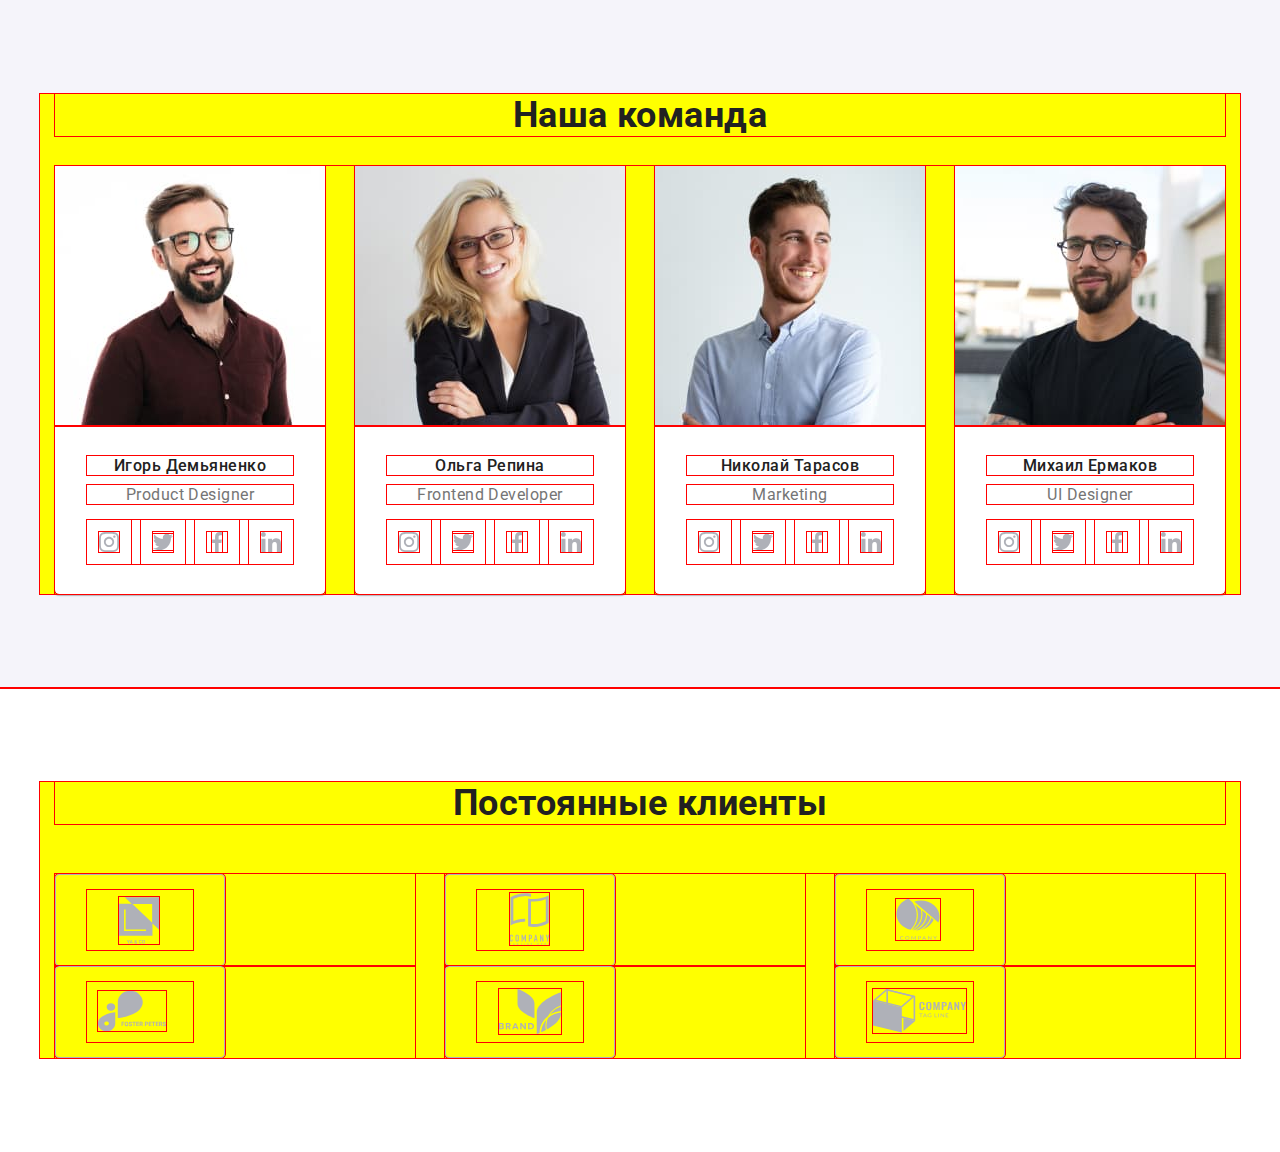
==== index.html @ 9402f03d "Начинает 8 д/з" ====
<!DOCTYPE html>
<html lang="ru">
  <head>
    <meta charset="UTF-8" />
    <meta http-equiv="X-UA-Compatible" content="IE=edge" />
    <meta name="viewport" content="width=device-width, initial-scale=1.0" />
    <title>WebStudio</title>
    <link rel="preconnect" href="https://fonts.gstatic.com" />
    <link
      href="https://fonts.googleapis.com/css2?family=Raleway:wght@700&family=Roboto:wght@400;500;700;900&display=swap"
      rel="stylesheet"
    />
    <link
      rel="stylesheet"
      href="https://cdnjs.cloudflare.com/ajax/libs/modern-normalize/1.0.0/modern-normalize.min.css"
    />
    <link rel="stylesheet" href="./css/main.min.css" />
  </head>
  <body>
    <!-- <header class="header">
      <div class="container header__nav">
        <nav class="header__nav">
          <a href="./index.html" class="logo header__logo"
            >Web<span class="logo__accent">Studio</span>
          </a>
          <ul class="header__site-nav list">
            <li class="item">
              <a
                href="./index.html"
                class="link header__current header__nav-top"
                >Студия</a
              >
            </li>
            <li class="item">
              <a href="./portfolio.html" class="link header__nav-top"
                >Портфолио</a
              >
            </li>
            <li class="item">
              <a href="" class="link header__nav-top">Контакты</a>
            </li>
          </ul>
        </nav>
        <ul class="header__contacts list">
          <li class="item header__contacts-link">
            <a href="mailto:info@devstudio.com" class="link header__nav-top">
              <svg class="header--mail">
                <use
                  href="./images/icons/symbol-defs.svg#icon-envelopehover"
                ></use>
              </svg>
              info@devstudio.com
            </a>
          </li>
          <li class="item header__contacts-link">
            <a href="tel:+380961111111" class="link header__nav-top">
              <svg class="header--phone">
                <use
                  href="./images/icons/symbol-defs.svg#icon-smartphone"
                ></use>
              </svg>
              +38 096 111 11 11</a
            >
          </li>
        </ul>
      </div>
    </header> -->

    <main>
      <!-- Главная секция - Блок "Герой"  -->
      <!-- <section class="hero overlay">
        <div class="container">
          <h1 class="hero__title">
            Эффективные решения <br />
            для вашего бизнеса
          </h1>
          <button data-modal-open type="button" class="button primary pointer">
            Заказать услугу
          </button>
        </div>
      </section> -->

      <!-- Особенности - заголовок h2 спрятать-->
      <!-- <section class="section">
        <div class="container">
          <h2 class="section__title visually-hidden">Особенности</h2>
          <ul class="features list">
            <li class="features__item">
              <div class="features__content">
                <div class="features__svg">
                  <svg class="features__icon">
                    <use
                      href="./images/icons/symbol-defs.svg#icon-antenna1"
                    ></use>
                  </svg>
                </div>
                <div class="features__text">
                  <h3 class="features__title--color">Внимание к деталям</h3>
                  <p class="features__specialty">
                    Идейные соображения, а также начало повседневной работы по
                    формированию позиции.
                  </p>
                </div>
              </div>
            </li>
            <li class="features__item">
              <div class="features__content">
                <div class="features__svg">
                  <svg class="features__icon">
                    <use
                      href="./images/icons/symbol-defs.svg#icon-clock1"
                    ></use>
                  </svg>
                </div>
                <div class="features__text">
                  <h3 class="features__title--color">Пунктуальность</h3>
                  <p class="features__specialty">
                    Задача организации, в особенности же рамки и место обучения
                    кадров влечет за собой.
                  </p>
                </div>
              </div>
            </li>
            <li class="features__item">
              <div class="features__content">
                <div class="features__svg">
                  <svg class="features__icon">
                    <use
                      href="./images/icons/symbol-defs.svg#icon-diagram1"
                    ></use>
                  </svg>
                </div>
                <div class="features__text">
                  <h3 class="features__title--color">Планирование</h3>
                  <p class="features__specialty">
                    Равным образом консультация с широким активом в значительной
                    степени обуславливает.
                  </p>
                </div>
              </div>
            </li>
            <li class="features__item">
              <div class="features__content">
                <div class="features__svg">
                  <svg class="features__icon">
                    <use
                      href="./images/icons/symbol-defs.svg#icon-astronaut"
                    ></use>
                  </svg>
                </div>
                <div class="features__text">
                  <h3 class="features__title--color">Современные технологии</h3>
                  <p class="features__specialty">
                    Значимость этих проблем настолько очевидна, что реализация
                    плановых заданий.
                  </p>
                </div>
              </div>
            </li>
          </ul>
        </div>
      </section> -->

      <!-- Чем мы занимаемся   -->

      <!-- <section class="section works works--top">
        <div class="container">
          <h2 class="section__title works__title">Чем мы занимаемся</h2>
          <ul class="list flex-item">
            <li class="flex-item works__picture">
              <div class="works__thumb">
                <img
                  src="./images/box1.jpg"
                  alt="Вид сайта на ПК"
                  width="370"
                />
                <div class="works__caption">
                  <p class="works__text">Десктопные приложения</p>
                </div>
              </div>
            </li>
            <li class="flex-item works__picture">
              <div class="works__thumb">
                <img
                  src="./images/box2.jpg"
                  alt="Разработка мобильного приложения"
                  width="370"
                />
                <div class="works__caption">
                  <p class="works__text">Мобильные приложения</p>
                </div>
              </div>
            </li>
            <li class="flex-item works__picture">
              <div class="works__thumb">
                <img
                  src="./images/box3.jpg"
                  alt="Вид сайта на планшете"
                  width="370"
                />
                <div class="works__caption">
                  <p class="works__text">Дизайнерские решения</p>
                </div>
              </div>
            </li>
          </ul>
        </div>
      </section> -->

      <!-- Наша команда -->
      <section class="team section">
        <div class="container">
          <h2 class="section__title">Наша команда</h2>
          <ul class="team__master list flex-item">
            <li class="team__border">
              <div>
                <img
                  class="flex-item picture"
                  src="./images/img1.jpg"
                  alt="Игорь Демьяненко"
                  width="270"
                />
                <div class="team__text--padding">
                  <h3 class="list">Игорь Демьяненко</h3>
                  <p class="team__master-post">Product Designer</p>
                  <ul class="socials-icons">
                    <li class="list socials-icons-item">
                      <a href="" class="socials-icons-link"
                        ><svg class="socials-icons-svg">
                          <use
                            href="./images/icons/symbol-defs.svg#icon-instagram"
                          ></use>
                        </svg>
                      </a>
                    </li>
                    <li class="list socials-icons-item">
                      <a href="" class="socials-icons-link"
                        ><svg class="socials-icons-svg">
                          <use
                            href="./images/icons/symbol-defs.svg#icon-twitter"
                          ></use>
                        </svg>
                      </a>
                    </li>
                    <li class="list socials-icons-item">
                      <a href="" class="socials-icons-link"
                        ><svg class="socials-icons-svg">
                          <use
                            href="./images/icons/symbol-defs.svg#icon-facebook"
                          ></use>
                        </svg>
                      </a>
                    </li>
                    <li class="list socials-icons-item">
                      <a href="" class="socials-icons-link"
                        ><svg class="socials-icons-svg">
                          <use
                            href="./images/icons/symbol-defs.svg#icon-linkedin"
                          ></use>
                        </svg>
                      </a>
                    </li>
                  </ul>
                </div>
              </div>
            </li>
            <li class="team__border">
              <div>
                <img
                  class="flex-item picture"
                  src="./images/img2.jpg"
                  alt="Ольга Репина"
                  width="270"
                />
                <div class="team__text--padding">
                  <h3 class="list">Ольга Репина</h3>
                  <p class="team__master-post">Frontend Developer</p>
                  <ul class="socials-icons">
                    <li class="list socials-icons-item">
                      <a href="" class="socials-icons-link"
                        ><svg class="socials-icons-svg">
                          <use
                            href="./images/icons/symbol-defs.svg#icon-instagram"
                          ></use>
                        </svg>
                      </a>
                    </li>
                    <li class="list socials-icons-item">
                      <a href="" class="socials-icons-link"
                        ><svg class="socials-icons-svg">
                          <use
                            href="./images/icons/symbol-defs.svg#icon-twitter"
                          ></use>
                        </svg>
                      </a>
                    </li>
                    <li class="list socials-icons-item">
                      <a href="" class="socials-icons-link"
                        ><svg class="socials-icons-svg">
                          <use
                            href="./images/icons/symbol-defs.svg#icon-facebook"
                          ></use>
                        </svg>
                      </a>
                    </li>
                    <li class="list socials-icons-item">
                      <a href="" class="socials-icons-link"
                        ><svg class="socials-icons-svg">
                          <use
                            href="./images/icons/symbol-defs.svg#icon-linkedin"
                          ></use>
                        </svg>
                      </a>
                    </li>
                  </ul>
                </div>
              </div>
            </li>
            <li class="team__border">
              <div>
                <img
                  class="flex-item picture"
                  src="./images/img3.jpg"
                  alt="Николай Тарасов"
                  width="270"
                />
                <div class="team__text--padding">
                  <h3 class="list">Николай Тарасов</h3>
                  <p class="team__master-post">Marketing</p>
                  <ul class="socials-icons">
                    <li class="list socials-icons-item">
                      <a href="" class="socials-icons-link"
                        ><svg class="socials-icons-svg">
                          <use
                            href="./images/icons/symbol-defs.svg#icon-instagram"
                          ></use>
                        </svg>
                      </a>
                    </li>
                    <li class="list socials-icons-item">
                      <a href="" class="socials-icons-link"
                        ><svg class="socials-icons-svg">
                          <use
                            href="./images/icons/symbol-defs.svg#icon-twitter"
                          ></use>
                        </svg>
                      </a>
                    </li>
                    <li class="list socials-icons-item">
                      <a href="" class="socials-icons-link"
                        ><svg class="socials-icons-svg">
                          <use
                            href="./images/icons/symbol-defs.svg#icon-facebook"
                          ></use>
                        </svg>
                      </a>
                    </li>
                    <li class="list socials-icons-item">
                      <a href="" class="socials-icons-link"
                        ><svg class="socials-icons-svg">
                          <use
                            href="./images/icons/symbol-defs.svg#icon-linkedin"
                          ></use>
                        </svg>
                      </a>
                    </li>
                  </ul>
                </div>
              </div>
            </li>
            <li class="team__border">
              <div>
                <img
                  class="flex-item picture"
                  src="./images/img4.jpg"
                  alt="Михаил Ермаков"
                  width="270"
                />
                <div class="team__text--padding">
                  <h3 class="list">Михаил Ермаков</h3>
                  <p class="team__master-post">UI Designer</p>
                  <ul class="socials-icons">
                    <li class="list socials-icons-item">
                      <a href="" class="socials-icons-link"
                        ><svg class="socials-icons-svg">
                          <use
                            href="./images/icons/symbol-defs.svg#icon-instagram"
                          ></use>
                        </svg>
                      </a>
                    </li>
                    <li class="list socials-icons-item">
                      <a href="" class="socials-icons-link"
                        ><svg class="socials-icons-svg">
                          <use
                            href="./images/icons/symbol-defs.svg#icon-twitter"
                          ></use>
                        </svg>
                      </a>
                    </li>
                    <li class="list socials-icons-item">
                      <a href="" class="socials-icons-link"
                        ><svg class="socials-icons-svg">
                          <use
                            href="./images/icons/symbol-defs.svg#icon-facebook"
                          ></use>
                        </svg>
                      </a>
                    </li>
                    <li class="list socials-icons-item">
                      <a href="" class="socials-icons-link"
                        ><svg class="socials-icons-svg">
                          <use
                            href="./images/icons/symbol-defs.svg#icon-linkedin"
                          ></use>
                        </svg>
                      </a>
                    </li>
                  </ul>
                </div>
              </div>
            </li>
          </ul>
        </div>
      </section>
    </main>

    <!-- Постоянные клиенты-->

    <section class="section">
      <div class="container">
        <h2 class="section__title clients">Постоянные клиенты</h2>
        <ul class="clients__list">
          <li class="list clients__company">
            <a
              href=""
              class="clients__img"
              target="_blank"
              rel="noopener noreferrer"
            >
              <svg class="clients__svg" width="41" height="47">
                <use href="./images/icons/symbol-defs.svg#icon-logo1"></use>
              </svg>
            </a>
          </li>
          <li class="list clients__company">
            <a
              href=""
              class="clients__img"
              target="_blank"
              rel="noopener noreferrer"
            >
              <svg class="clients__svg" width="40" height="52">
                <use href="./images/icons/symbol-defs.svg#icon-logo2"></use>
              </svg>
            </a>
          </li>
          <li class="list clients__company">
            <a
              href=""
              class="clients__img"
              target="_blank"
              rel="noopener noreferrer"
            >
              <svg class="clients__svg" width="43" height="41">
                <use href="./images/icons/symbol-defs.svg#icon-logo3"></use>
              </svg>
            </a>
          </li>
          <li class="list clients__company">
            <a
              href=""
              class="clients__img"
              target="_blank"
              rel="noopener noreferrer"
            >
              <svg class="clients__svg" width="84" height="40">
                <use href="./images/icons/symbol-defs.svg#icon-logo4"></use>
              </svg>
            </a>
          </li>
          <li class="list clients__company">
            <a
              href=""
              class="clients__img"
              target="_blank"
              rel="noopener noreferrer"
            >
              <svg class="clients__svg" width="62" height="45">
                <use href="./images/icons/symbol-defs.svg#icon-logo5"></use>
              </svg>
            </a>
          </li>
          <li class="list clients__company">
            <a
              href=""
              class="clients__img"
              target="_blank"
              rel="noopener noreferrer"
            >
              <svg class="clients__svg" width="93" height="43">
                <use href="./images/icons/symbol-defs.svg#icon-logo6"></use>
              </svg>
            </a>
          </li>
        </ul>
      </div>
    </section>

    <!-- Подвал -->

    <!-- <footer class="footer footer--padding">
      <div class="container footer__content">
        <div>
          <a href="./index.html" class="logo"
            >Web<span class="footer__address--color">Studio</span>
          </a>
          <address>
            <ul class="list footer__list--top">
              <li class="footer__address--margin">
                <p class="footer__location--decor">
                  г. Киев, пр-т Леси Украинки, 26
                </p>
              </li>
              <li class="footer__address--margin">
                <a
                  href="mailto:info@devstudio.com"
                  class="footer__contacts--color"
                  >info@devstudio.com
                </a>
              </li>
              <li class="footer__address--margin">
                <a href="tel:+380961111111" class="footer__contacts--color"
                  >+38 096 111 11 11
                </a>
              </li>
            </ul>
          </address>
        </div>
        <div class="footer__socials">
          <p class="footer__title">Присоединяйтесь</p>
          <ul class="socials-icons footer__socials-icons">
            <li class="list socials-icons-item">
              <a href="" class="socials-icons-link footer--radius">
                <svg
                  class="socials-icons-svg footer__socials-icons--color"
                  width="20"
                  height="20"
                >
                  <use
                    href="./images/icons/symbol-defs.svg#icon-instagram"
                  ></use>
                </svg>
              </a>
            </li>
            <li class="list socials-icons-item">
              <a href="" class="socials-icons-link footer--radius"
                ><svg class="socials-icons-svg footer__socials-icons--color">
                  <use href="./images/icons/symbol-defs.svg#icon-twitter"></use>
                </svg>
              </a>
            </li>
            <li class="list socials-icons-item">
              <a href="" class="socials-icons-link footer--radius"
                ><svg class="socials-icons-svg footer__socials-icons--color">
                  <use
                    href="./images/icons/symbol-defs.svg#icon-facebook"
                  ></use>
                </svg>
              </a>
            </li>
            <li class="list socials-icons-item">
              <a href="" class="socials-icons-link footer--radius"
                ><svg class="socials-icons-svg footer__socials-icons--color">
                  <use
                    href="./images/icons/symbol-defs.svg#icon-linkedin"
                  ></use>
                </svg>
              </a>
            </li>
          </ul>
        </div>
        <div>
          <p class="footer__title">Подпишитесь на рассылку</p>
          <form>
            <div class="footer__label">
              <label for="mail"></label>

              <input
                class="footer__mail"
                type="email"
                name="mail"
                id="mail"
                placeholder="E-mail"
              />

              <button type="submit" class="button footer__btn">
                Подписаться
              </button>
              <svg class="footer__icon" width="24px" height="24px">
                <use href="./images/icons/symbol-defs.svg#icon-aiconsend"></use>
              </svg>
            </div>
          </form>
        </div>
      </div>
    </footer> -->

    <!-- <div class="backdrop is-hidden" data-modal>
      <div class="modal">
        <button class="modal--close" data-modal-close type="button">
          <svg class="modal__icon" width="18px" height="18px">
            <use
              href="./images/icons/symbol-defs.svg#icon-acloseblack18dp"
            ></use>
          </svg>
        </button>
        <div class="modal-cover">
          <p class="modal--top">Оставьте свои данные, мы вам перезвоним</p>

          <form class="form" autocomplete="on">
            <div class="form__field">
              <label for="name" class="form-label">Имя</label>
              <input
                class="form__input"
                type="text"
                name="name"
                id="name"
                placeholder=" "
              />
              <svg class="form__icon" width="18px" height="18px">
                <use
                  href="./images/icons/symbol-defs.svg#icon-apersonblack"
                ></use>
              </svg>
            </div>

            <div class="form__field">
              <label for="tel" class="form-label">Телефон</label>
              <input
                class="form__input"
                type="tel"
                name="tel"
                id="tel"
                placeholder=" "
              />
              <svg class="form__icon" width="18px" height="18px">
                <use
                  href="./images/icons/symbol-defs.svg#icon-aphoneblack"
                ></use>
              </svg>
            </div>

            <div class="form__field">
              <label class="form-label"
                >Почта
                <input
                  class="form__input"
                  type="email"
                  name="mail"
                  placeholder=" "
                />
                <svg class="form__icon" width="18px" height="18px">
                  <use
                    href="./images/icons/symbol-defs.svg#icon-aemailblack"
                  ></use>
                </svg>
              </label>
            </div>

            <div class="form__field">
              <label for="comment" class="form-label">Комментарий</label>
              <textarea
                name="comment"
                id="comment"
                rows="10"
                class="form__comment form__input"
                placeholder="Введите текст"
              >
              </textarea>
            </div>

            <div class="checkbox checkbox--border">
              <label class="checkbox__label">
                <input
                  class="checkbox--position"
                  type="checkbox"
                  name="policy"
                />
                <span class="checkbox__icon"></span>
                Соглашаюсь с рассылкой и принимаю
                <span>
                  <a class="checkbox__policy" href="">Условия договора</a>
                </span>
              </label>
            </div>

            <div class="modal--botom">
              <button type="submit" class="button form__button">
                Отправить
              </button>
            </div>
          </form>
        </div>
      </div>
    </div> -->
    <script src="./js/modal.js"></script>
  </body>
</html>
---- css/main.min.css ----
:root{--primary-text-color: #757575;--section-title-color: #212121;--accent-color: #2196f3;--button-text-color: #ffffff;--dark-accent-color: #000000;--white-accent-color: #ffffff;--link-text-color: #757575;--features-bcg-cl: #f5f4fa;--features-icon-cl: rgba(245, 244, 250, 1);--socials-icons-fill: rgba(175, 177, 184, 1);--footer-radius-bcg: rgba(255, 255, 255, 0.1);--footer-rgba-cl: rgba(255, 255, 255, 0.6);--grey-bcg-cl: #c4c4c4;--button-bcg-cl: #f5f4fa;--team-bcg-cl: #f5f4fa;--dark-bcg-cl: #2f303a;--works-bcg-cl: rgba(47, 48, 58, 0.8);--clients-company-border: rgba(175, 177, 184, 1);--clients-company-cl: #afb1b8;--clients-company-hover: rgba(33, 150, 243, 1);--main-current-cl: rgba(33, 150, 243, 1);--border-main-cl: rgba(236, 236, 236, 1);--overlay-gradient-color: rgba(47, 48, 58, 0.4);--backdrop-color: rgba(0, 0, 0, 0.2);--modal-color: #ffffff;--form-icon-close: rgba(33, 33, 33, 1);--animation: 250ms cubic-bezier(0.4, 0, 0.2, 1)}.header__site-nav .link:hover,.header__site-nav .link:focus,.header__contacts .link:hover,.header__contacts .link:focus,.footer__contacts--color:hover,.footer__contacts--color:focus{color:var(--accent-color)}html{box-sizing:border-box}*,*::before,*::after{box-sizing:inherit;outline:1px solid red}body{color:var(--primary-text-color);font-family:Roboto, sans-serif;letter-spacing:0.03em}img{display:block;width:100%;height:auto}.link{padding-top:32px;padding-bottom:32px;transition:color var(--animation)}.link:not(:last-child){padding-left:50px;padding-right:50px}.list{list-style:none;padding:0;margin:0}.visually-hidden{position:absolute !important;clip:rect(1px 1px 1px 1px);clip:rect(1px, 1px, 1px, 1px);padding:0 !important;border:0 !important;height:1px !important;width:1px !important;overflow:hidden}.title{margin-bottom:10px}.container{width:100%;padding-left:15px;padding-right:15px}@media screen and (min-width: 480px){.container{max-width:480px;margin-left:auto;margin-right:auto;background-color:royalblue}}@media screen and (min-width: 768px){.container{max-width:768px;background-color:teal}}@media screen and (min-width: 1200px){.container{max-width:1200px;background-color:yellow}}.logo{font-family:Raleway, sans-serif;font-weight:700;font-size:26px;line-height:1.19;text-decoration:none}.logo{color:var(--accent-color)}.logo__accent{color:var(--dark-accent-color)}.socials-icons{display:flex;align-items:center;justify-content:center;padding:0;margin-top:16px}.socials-icons-item{margin-right:10px}.socials-icons-item:last-child{margin-right:0}.socials-icons-link{display:flex;align-items:center;justify-content:center;width:44px;height:44px}.socials-icons-link:hover,.socials-icons-link:focus{border-radius:50%;background-color:var(--accent-color)}.socials-icons-svg{width:20px;height:20px;fill:var(--socials-icons-fill)}.socials-icons-link:hover .socials-icons-svg,.socials-icons-link:focus .socials-icons-svg{fill:var(--white-accent-color);background-color:var(--accent-color);transition:background-color var(--animation),fill var(--animation)}.list .socials-icons-item{margin-bottom:0}.backdrop{position:fixed;top:0;left:0;width:100%;height:100%;overflow:auto;background-color:var(--backdrop-color);opacity:1;transition:opacity var(--animation)}.backdrop.is-hidden{opacity:0;pointer-events:none}.modal{position:absolute;top:50%;left:50%;max-width:528px;min-height:581px;transform:translate(-50%, -50%) scale(1);background-color:var(--modal-color);padding:40px 30px;box-shadow:0px 1px 3px rgba(0,0,0,0.12),0px 1px 1px rgba(0,0,0,0.14),0px 2px 1px rgba(0,0,0,0.2);border-radius:4px}.modal--close{position:absolute;top:15px;right:15px;display:flex;justify-content:center;align-items:center;min-width:30px;height:30px;padding:0;background-color:var(--modal-color);border-radius:50%;border:1px solid rgba(0,0,0,0.1);cursor:pointer;outline:none;transition:border var(--animation)}.modal--close:hover,.modal--close:focus{fill:var(--main-current-cl);box-shadow:0px 1px 3px rgba(0,0,0,0.12),0px 1px 1px rgba(0,0,0,0.14),0px 2px 1px rgba(0,0,0,0.2)}.modal__icon{transition:fill var(--animation)}.modal--top{margin-top:0;margin-bottom:12px;font-weight:bold;font-size:20px;line-height:1.1;text-align:center;color:var(--section-title-color)}.modal--botom{display:flex;align-items:center;justify-content:center}.button{background-color:var(--accent-color)}.button:hover,.button:focus{color:var(--button-text-color);background-color:var(--accent-color);border:1px solid #000000;box-sizing:border-box;box-shadow:0px 3px 1px rgba(0,0,0,0.1),0px 1px 2px rgba(0,0,0,0.08),0px 2px 2px rgba(0,0,0,0.12);border-radius:4px;border:none}button{border-radius:4px;padding:10px 32px;border:none;color:var(--button-text-color);min-width:200px;text-align:center;transition:background-color var(--animation),color var(--animation),box-shadov var(--animation)}.button.primary{color:var(--button-text-color);letter-spacing:0.06em;font-weight:700;font-size:16px;line-height:1.87;background-color:var(--accent-color)}.pointer{cursor:pointer}.form{margin-left:auto;margin-right:auto}.form__field{display:flex;flex-direction:column;margin-bottom:10px;position:relative}.form__field label{margin-bottom:4px}.form__icon{position:absolute;top:50%;left:10px;display:inline-flex;fill:var(--form-icon-close);transition:fill var(--animation)}.form__input:focus ~ .form__icon{fill:var(--accent-color)}.form__input:focus-within{border:1px solid var(--accent-color)}.form__input{align-items:center;width:100%;height:40px;border:1px solid rgba(33,33,33,0.2);border-radius:4px;padding-left:42px;outline:none;transition:border var(--animation)}textarea{resize:none;margin-bottom:17px}.form__comment{padding:12px 16px;min-height:120px}.form__field input::placeholder{font-size:12px;line-height:1.17;letter-spacing:0.01em;color:rgba(117,117,117,0.5)}.checkbox__label{display:block;margin-bottom:30px;cursor:pointer}.checkbox__policy{font-size:14px;line-height:1.71;text-decoration-line:underline;color:var(--accent-color)}.checkbox__icon{display:inline-block;width:16px;height:15px;border:2px solid #212121}.checkbox--position{position:absolute !important;clip:rect(1px 1px 1px 1px);clip:rect(1px, 1px, 1px, 1px);padding:0 !important;border:0 !important;height:1px !important;width:1px !important;overflow:hidden}.checkbox--position:checked+.checkbox__icon{background-color:var(--accent-color);border-color:var(--accent-color);border-radius:2px;border:none;background-image:url("../images/icons/aiconcheck.svg");background-size:contain;background-origin:border-box}.form__button{display:inline-flex;width:200px;height:50px;font-size:16px;line-height:1.8;letter-spacing:0.06em;font-weight:700;padding:10px 55px;font-size:inherit;cursor:pointer;background-color:var(--accent-color);box-shadow:0px 4px 4px rgba(0,0,0,0.15)}.form__button:hover,.form__button:focus{background-color:#188ce8;box-shadow:0px 4px 4px rgba(0,0,0,0.15)}.header{border-bottom:1px solid var(--border-main-cl)}.header__nav{display:flex;align-items:center;justify-content:center}.header__site-nav .list{display:flex;align-items:center}.header__current{text-decoration:none;color:currentColor;position:relative}.header__current::after{content:"";display:block;width:100%;height:4px;background-color:var(--main-current-cl);border-radius:2px;position:absolute;left:0;bottom:0;opacity:1;transition:opacity var(--animation)}.header__logo{display:block;padding-top:24px;padding-bottom:25px;margin-right:auto}.header__nav-top{display:block}.header__site-nav{display:flex;align-items:center;justify-content:center;margin-left:93px}.header__site-nav .item:not(:last-child){margin-right:50px}.header__site-nav .link{color:var(--section-title-color);letter-spacing:0.02em;font-weight:500;font-size:14px;line-height:1.14;text-decoration:none}.header__contacts{display:flex;align-items:center;justify-content:center;margin-left:auto}.header__contacts .link{display:flex;align-items:center;justify-content:center;padding-top:32px;padding-bottom:32px;color:var(--link-text-color);letter-spacing:0.02em;font-weight:500;font-size:14px;line-height:1.14;text-decoration:none}.header__contacts .item:not(:last-child){margin-right:30px}.header__contacts-link{color:var(--link-text-color)}.header__contacts-link:hover,.header__contacts-link:focus{fill:var(--accent-color)}.header--mail{display:inline-flex;align-items:center;text-decoration:none;width:16px;height:12px;margin-right:10px;cursor:pointer;background-size:contain;fill:currentColor}.header--phone{display:inline-flex;align-items:center;text-decoration:none;cursor:pointer;width:10px;height:16px;margin-right:10px;background-size:contain;fill:currentColor}.overlay{max-width:1600px;height:600px;margin-left:auto;margin-right:auto;padding-top:200px;padding-bottom:200px;background-image:linear-gradient(var(--overlay-gradient-color), var(--overlay-gradient-color)),url("../images/heroj.jpg");background-repeat:no-repeat;background-position:center;background-size:cover}.hero{background-color:var(--grey-bcg-cl);letter-spacing:0.06em;text-align:center}.hero__title{margin-top:0px;margin-bottom:30px;color:var(--white-accent-color);font-weight:900;font-size:44px;line-height:1.36;text-transform:uppercase}.section{padding-top:94px;padding-bottom:94px}.section__title{margin-top:0;color:var(--section-title-color);font-weight:700;font-size:36px;line-height:1.17}.features{display:flex}.features__item{width:270px;height:251px}.features__item:not(:last-child){margin-right:30px}.features__svg{display:flex;align-items:center;justify-content:center;width:270px;height:120px;background-color:var(--features-bcg-cl)}.features__icon{width:70px;height:70px;border-radius:4px;fill:var(--features-icon-cl);background-size:70px;background-repeat:no-repeat;background-position:center}.features__text{margin-top:30px}.features-list .features__title--color{color:var(--section-title-color)}.section .features__title--color{margin-top:0px;margin-bottom:10px;font-weight:700;font-size:14px;line-height:1.14;text-transform:uppercase}.section .features__specialty{margin-top:0px;margin-bottom:0px;font-size:14px;line-height:1.71}footer{background-color:var(--dark-bcg-cl);font-size:14px;line-height:1.71}.footer--padding{padding-top:60px;padding-bottom:60px}.footer__content{display:flex;align-items:baseline;justify-content:space-between}.footer__socials{display:block;align-items:center;justify-content:left}.footer__socials-icons{margin:0}.footer--radius{background-color:var(--footer-radius-bcg);border-radius:50%}.footer__title{font-weight:bold;font-size:14px;line-height:1.14;letter-spacing:0.03em;text-transform:uppercase;margin-top:0;margin-bottom:20px;color:var(--white-accent-color)}.footer__socials-icons--color{fill:var(--white-accent-color)}.footer__list--top{margin-top:20px}.footer__address--margin:not(:last-child){margin-bottom:9px}.footer__location--decor{margin-top:0;margin-bottom:0;color:var(--white-accent-color);font-style:normal}.footer__contacts--color{font-style:normal;color:var(--footer-rgba-cl);text-decoration:none;transition:color var(--animation)}.footer__address--color{color:var(--white-accent-color)}.footer__label{display:flex;align-items:center;justify-content:center;position:relative}.footer__mail{padding:15px 16px;margin-right:12px;width:358px;height:50px;background-color:inherit;border:1px solid rgba(255,255,255,0.3);box-sizing:border-box;border-radius:4px;font-size:16px;line-height:1.25px;letter-spacing:0.03em;color:var(--footer-rgba-cl)}.footer__mail:hover,.footer__mail:focus-within{border:1px solid #2196f3}.footer__mail input::placeholder{color:var(--footer-rgba-cl)}.footer__icon{position:absolute;top:13px;right:28px;fill:var(--button-text-color)}.footer__btn{width:200px;height:50px;font-weight:bold;font-size:16px;line-height:1.87;display:flex;align-items:center;text-align:center;letter-spacing:0.06em;cursor:pointer;color:var(--button-text-color)}.team{text-align:center;background-color:var(--team-bcg-cl)}.team__master .list{text-align:center;color:var(--section-title-color);font-weight:500;font-size:16px;line-height:1.19}.team__master-post{text-align:center;font-size:16px;line-height:1.19;margin-top:10px;margin-bottom:0}.team__border{flex-basis:100%;text-align:center;margin-bottom:30px;box-shadow:0px 1px 3px rgba(0,0,0,0.12),0px 1px 1px rgba(0,0,0,0.14),0px 2px 1px rgba(0,0,0,0.2);border-radius:0px 0px 4px 4px;border-top:transparent;background-color:var(--white-accent-color)}@media screen and (min-width: 480px){.team__border{width:450px}}@media screen and (min-width: 768px){.team__border{flex-basis:calc((100% - 2 * 30px) / 2);width:354px;margin-right:30px}}.team__border:last-child{margin-right:0px}@media screen and (min-width: 1200px){.team__border{flex-basis:calc((100% - 4 * 30px) / 4);margin-bottom:0px}}.team__text--padding{padding-top:30px;padding-right:32px;padding-bottom:30px;padding-left:32px}.flex-item{display:flex;flex-wrap:wrap;margin-top:0;margin-bottom:0;margin-left:auto;margin-right:auto}.flex-item:not(:last-child){margin-right:30px}.works--top{padding-top:0}.works__title{text-align:center;margin-bottom:50px}.works__thumb{position:relative}.works__caption{position:absolute;display:flex;align-items:center;justify-content:center;bottom:0;width:370px;height:70px;font-weight:bold;font-size:14px;line-height:1.14;text-align:center;letter-spacing:0.03em;text-transform:uppercase;color:var(--white-accent-color);background-color:var(--works-bcg-cl)}.works__text{margin:0}.clients{display:flex;text-align:center;justify-content:center;margin-bottom:50px}.clients__list{display:flex;flex-wrap:wrap;padding-left:0;margin-top:0;margin-bottom:0}.clients__company{margin-right:30px}@media screen and (min-width: 480px){.clients__company{flex-basis:calc((100% - 2 * 30px) / 2)}}@media screen and (min-width: 768px){.clients__company{flex-basis:calc((100% - 3 * 30px) / 3)}}.clients__company:last-child{margin-right:0}.clients__img{display:flex;align-items:center;justify-content:center;height:92px;border-radius:4px;border:1px solid var(--clients-company-border);cursor:pointer;color:var(--clients-company-cl);transition:color var(--animation),border var(--animation)}@media screen and (min-width: 480px){.clients__img{max-width:210px}}@media screen and (min-width: 768px){.clients__img{max-width:226px}}@media screen and (min-width: 1200px){.clients__img{max-width:170px}}.clients__img:hover,.clients__img:focus{color:var(--clients-company-hover);border:1px solid var(--clients-company-hover)}.clients__svg{display:inline-flex;justify-content:center;align-items:center;width:106px;height:60px;fill:currentColor;transition:background-color var(--animation)}.clients__svg:hover,.clients__svg:focus{fill:var(--clients-company-hover)}.filters--main{color:var(--section-title-color);background-color:var(--button-bcg-cl);font-family:inherit;font-weight:500;font-size:16px;line-height:1.62;letter-spacing:0.03em;transition:background-color var(--animation),color var(--animation),box-shadov var(--animation)}.filters__list .filters__button-all{color:var(--button-text-color);background-color:var(--accent-color)}.filters__pointer{border-radius:4px;padding:6px 22px;min-width:73px;text-align:center}.filters__button{display:flex;align-items:center;justify-content:center;margin-top:0;margin-bottom:50px}.filters__list{margin-right:8px}.filters__list:last-child{margin-right:0}.section .projects__caption{margin-bottom:4px;font-size:18px;line-height:2;letter-spacing:0.06em}.projects{display:flex;flex-wrap:wrap}.projects__card{position:relative;overflow:hidden}.projects__card:hover .projects__description{opacity:1;transform:translateY(0)}.projects__description{position:absolute;display:flex;align-items:center;bottom:0px;left:0px;width:100%;height:100%;padding-left:24px;padding-right:24px;overflow:hidden;font-size:18px;line-height:1.56;color:var(--white-accent-color);background-color:rgba(33,150,243,0.9);opacity:0;transform:translateY(100%);transition:transform var(--animation)}.projects__paragraph{margin:0}.projects__text{padding-top:20px;padding-right:24px;padding-bottom:20px;padding-left:24px;text-decoration:none}.projects__items{border:1px solid #eee;border-top:transparent;margin-right:30px;margin-bottom:30px;width:370px}.projects__link--decoration{display:block;text-decoration:none;transition:box-shadow var(--animation)}.projects__link--decoration:hover,.projects__link--decoration:focus{background:#ffffff;border:1px solid #eeeeee;box-sizing:border-box;box-shadow:0px 1px 1px rgba(0,0,0,0.12),0px 4px 4px rgba(0,0,0,0.06),1px 4px 6px rgba(0,0,0,0.16)}.projects__group{margin-top:0;margin-bottom:0;font-size:16px;line-height:1.87;text-decoration:none;color:var(--primary-text-color)}.projects__items:nth-child(3n){margin-right:0}.projects__items:nth-last-child(-n+3){margin-bottom:0}
/*# sourceMappingURL=main.min.css.map */
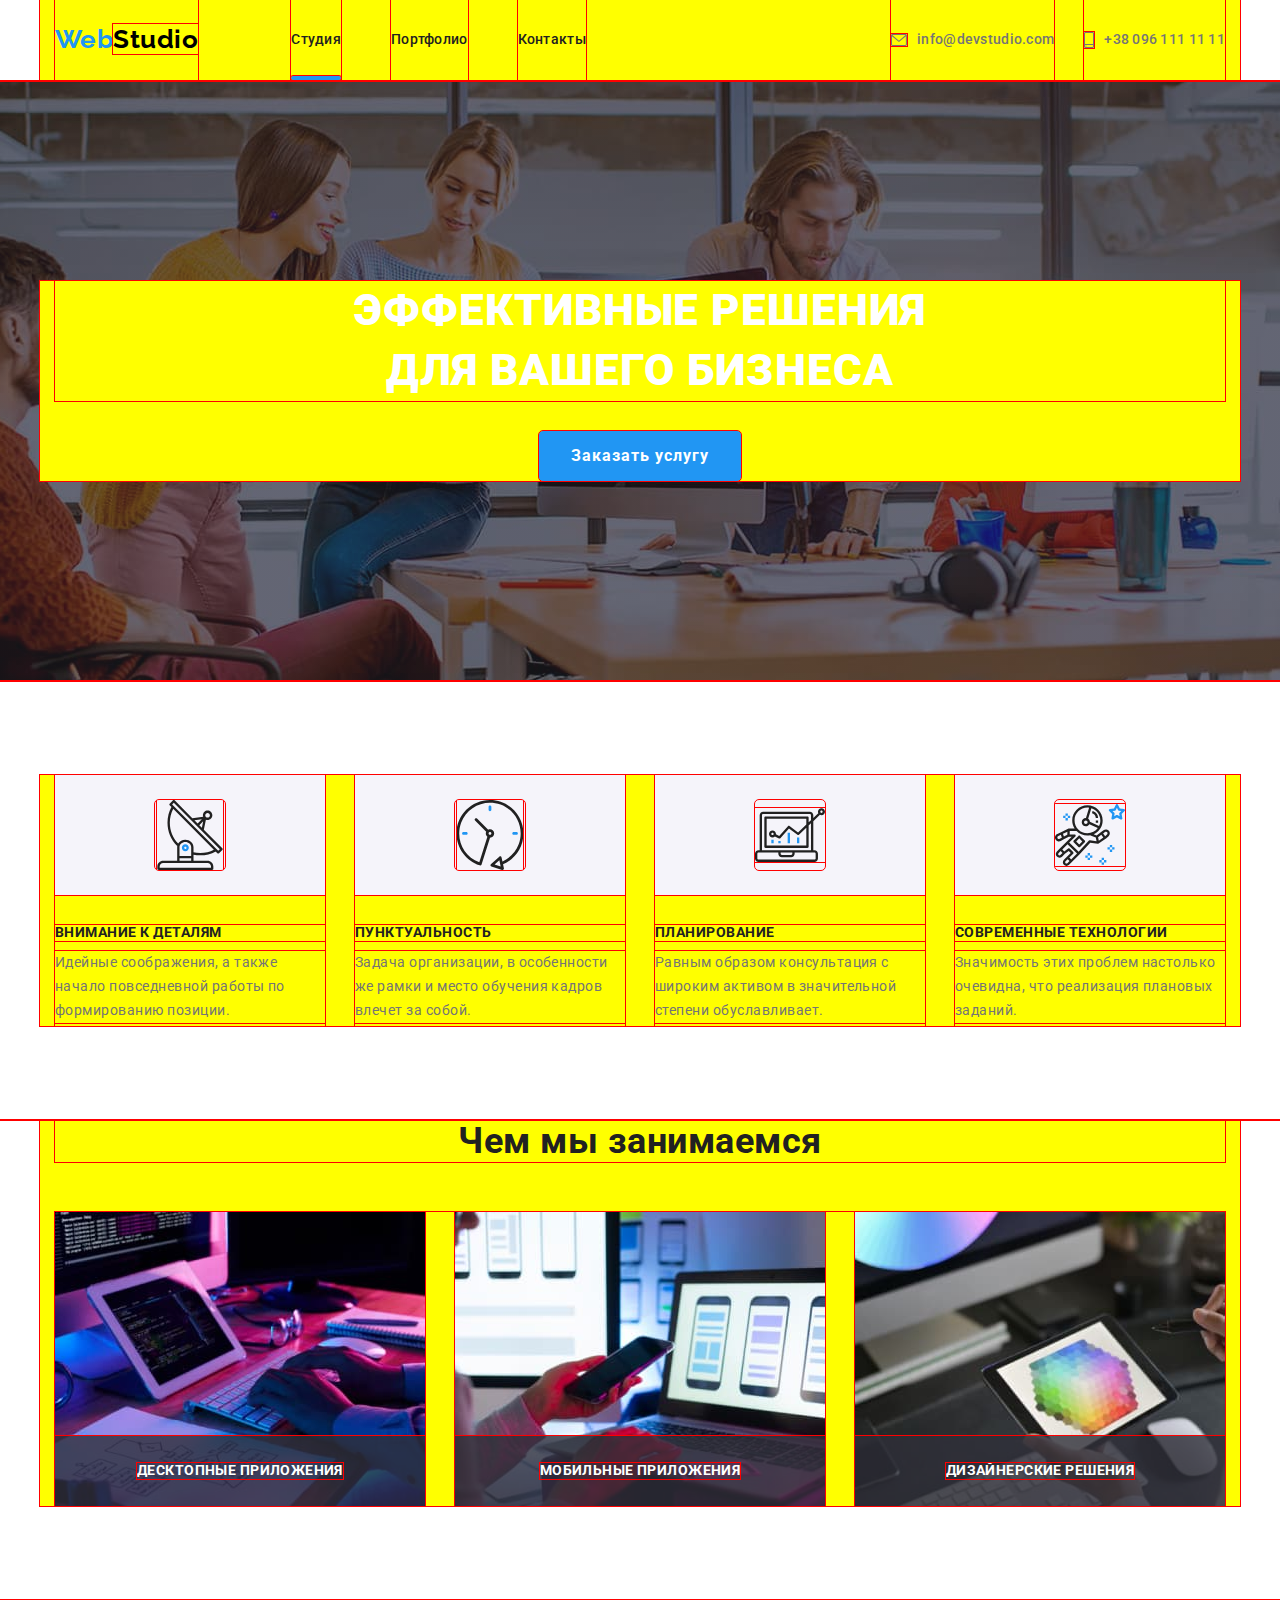
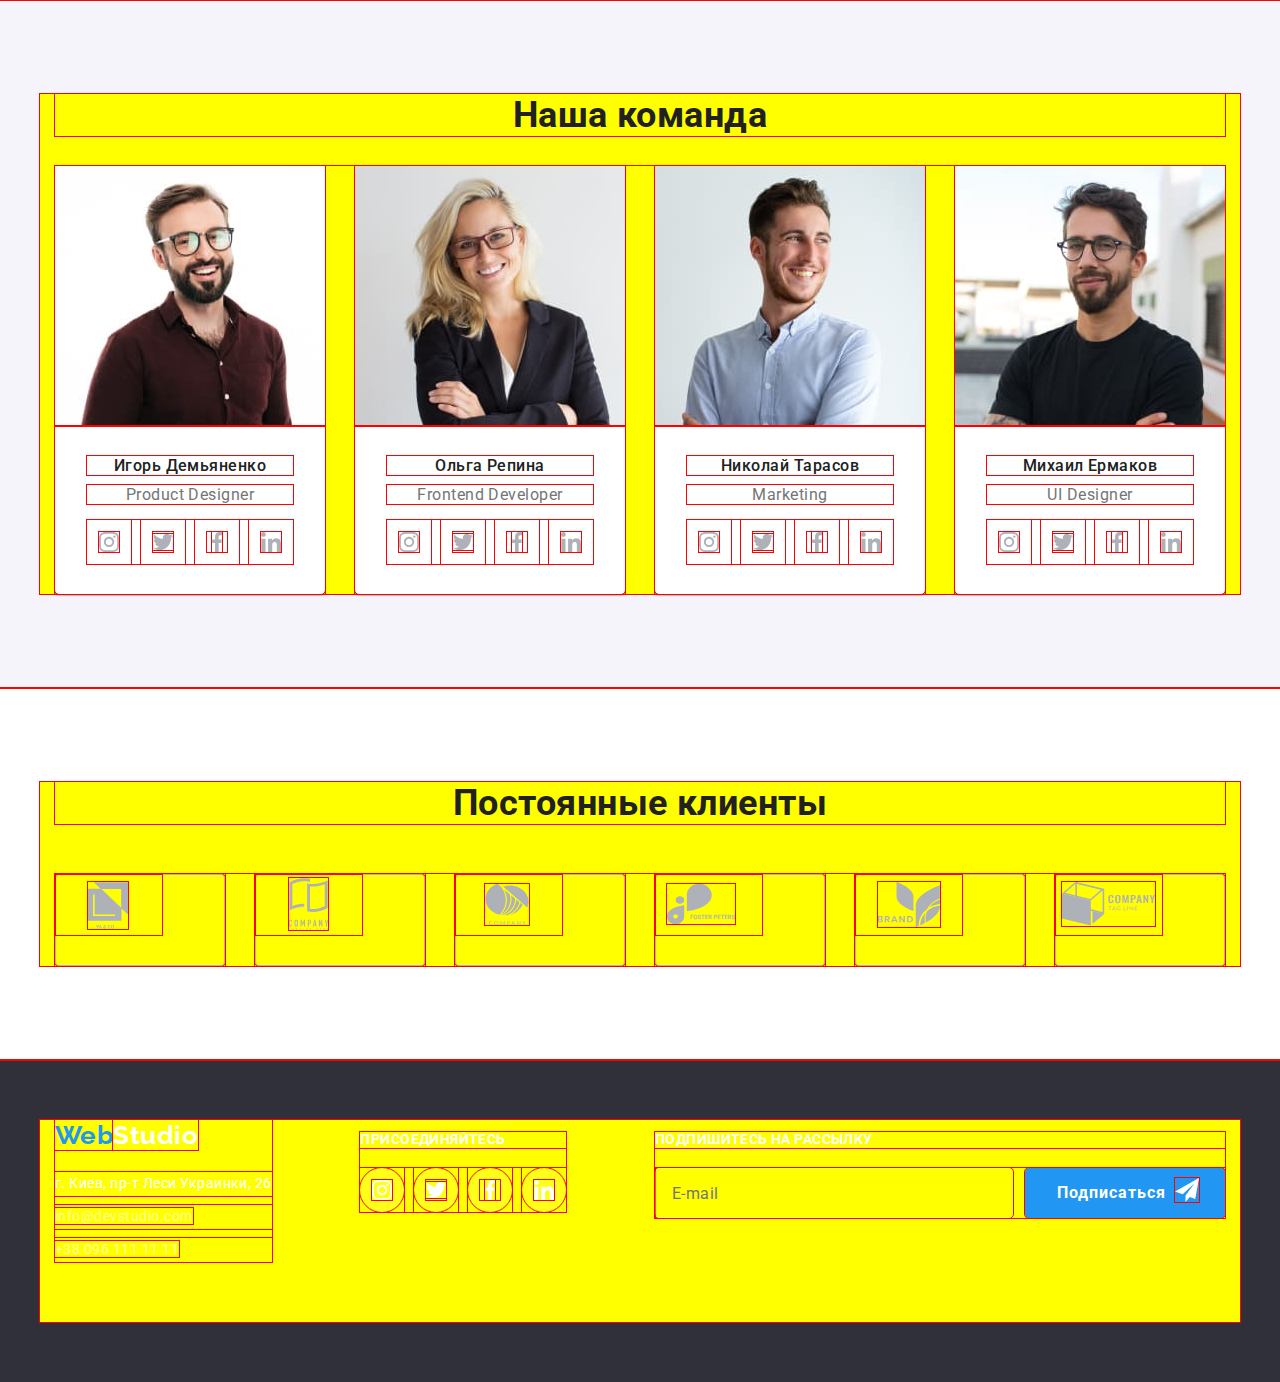
==== commit bde4b84a: "Делает футер 3 версии" ====
--- a/index.html
+++ b/index.html
@@ -14,10 +14,10 @@
       rel="stylesheet"
       href="https://cdnjs.cloudflare.com/ajax/libs/modern-normalize/1.0.0/modern-normalize.min.css"
     />
-    <link rel="stylesheet" href="./css/main.min.css" />
+    <link rel="stylesheet" href="./css/main.css" />
   </head>
   <body>
-    <!-- <header class="header">
+    <header class="header">
       <div class="container header__nav">
         <nav class="header__nav">
           <a href="./index.html" class="logo header__logo"
@@ -64,11 +64,11 @@
           </li>
         </ul>
       </div>
-    </header> -->
+    </header>
 
     <main>
       <!-- Главная секция - Блок "Герой"  -->
-      <!-- <section class="hero overlay">
+      <section class="hero overlay">
         <div class="container">
           <h1 class="hero__title">
             Эффективные решения <br />
@@ -78,10 +78,10 @@
             Заказать услугу
           </button>
         </div>
-      </section> -->
+      </section>
 
       <!-- Особенности - заголовок h2 спрятать-->
-      <!-- <section class="section">
+      <section class="section">
         <div class="container">
           <h2 class="section__title visually-hidden">Особенности</h2>
           <ul class="features list">
@@ -159,11 +159,11 @@
             </li>
           </ul>
         </div>
-      </section> -->
+      </section>
 
       <!-- Чем мы занимаемся   -->
 
-      <!-- <section class="section works works--top">
+      <section class="section works works--top">
         <div class="container">
           <h2 class="section__title works__title">Чем мы занимаемся</h2>
           <ul class="list flex-item">
@@ -205,7 +205,7 @@
             </li>
           </ul>
         </div>
-      </section> -->
+      </section>
 
       <!-- Наша команда -->
       <section class="team section">
@@ -509,9 +509,9 @@
 
     <!-- Подвал -->
 
-    <!-- <footer class="footer footer--padding">
+    <footer class="footer footer--padding">
       <div class="container footer__content">
-        <div>
+        <div class="footer__content--margin">
           <a href="./index.html" class="logo"
             >Web<span class="footer__address--color">Studio</span>
           </a>
@@ -580,9 +580,9 @@
             </li>
           </ul>
         </div>
-        <div>
+        <div class="footer-subscribe--center">
           <p class="footer__title">Подпишитесь на рассылку</p>
-          <form>
+          <form class="footer-subscribe--top">
             <div class="footer__label">
               <label for="mail"></label>
 
@@ -604,9 +604,9 @@
           </form>
         </div>
       </div>
-    </footer> -->
-
-    <!-- <div class="backdrop is-hidden" data-modal>
+    </footer>
+
+    <div class="backdrop is-hidden" data-modal>
       <div class="modal">
         <button class="modal--close" data-modal-close type="button">
           <svg class="modal__icon" width="18px" height="18px">
@@ -703,7 +703,7 @@
           </form>
         </div>
       </div>
-    </div> -->
+    </div>
     <script src="./js/modal.js"></script>
   </body>
 </html>
--- a/css/main.css
+++ b/css/main.css
@@ -0,0 +1,1228 @@
+:root {
+  --primary-text-color: #757575;
+  --section-title-color: #212121;
+  --accent-color: #2196f3;
+  --button-text-color: #ffffff;
+  --dark-accent-color: #000000;
+  --white-accent-color: #ffffff;
+  --link-text-color: #757575;
+  --features-bcg-cl: #f5f4fa;
+  --features-icon-cl: rgba(245, 244, 250, 1);
+  --socials-icons-fill: rgba(175, 177, 184, 1);
+  --footer-radius-bcg: rgba(255, 255, 255, 0.1);
+  --footer-rgba-cl: rgba(255, 255, 255, 0.6);
+  --grey-bcg-cl: #c4c4c4;
+  --button-bcg-cl: #f5f4fa;
+  --team-bcg-cl: #f5f4fa;
+  --dark-bcg-cl: #2f303a;
+  --works-bcg-cl: rgba(47, 48, 58, 0.8);
+  --clients-company-border: rgba(175, 177, 184, 1);
+  --clients-company-cl: #afb1b8;
+  --clients-company-hover: rgba(33, 150, 243, 1);
+  --main-current-cl: rgba(33, 150, 243, 1);
+  --border-main-cl: rgba(236, 236, 236, 1);
+  --overlay-gradient-color: rgba(47, 48, 58, 0.4);
+  --backdrop-color: rgba(0, 0, 0, 0.2);
+  --modal-color: #ffffff;
+  --form-icon-close: rgba(33, 33, 33, 1);
+  --animation: 250ms cubic-bezier(0.4, 0, 0.2, 1);
+}
+
+.header__site-nav .link:hover,
+.header__site-nav .link:focus,
+.header__contacts .link:hover,
+.header__contacts .link:focus, .footer__contacts--color:hover, .footer__contacts--color:focus {
+  color: var(--accent-color);
+}
+
+html {
+  box-sizing: border-box;
+}
+
+*,
+*::before,
+*::after {
+  box-sizing: inherit;
+  outline: 1px solid red;
+}
+
+body {
+  color: var(--primary-text-color);
+  font-family: Roboto, sans-serif;
+  letter-spacing: 0.03em;
+}
+
+img {
+  display: block;
+  width: 100%;
+  height: auto;
+}
+
+.link {
+  padding-top: 32px;
+  padding-bottom: 32px;
+  transition: color var(--animation);
+}
+
+.link:not(:last-child) {
+  padding-left: 50px;
+  padding-right: 50px;
+}
+
+.list {
+  list-style: none;
+  padding: 0;
+  margin: 0;
+}
+
+.visually-hidden {
+  position: absolute !important;
+  clip: rect(1px 1px 1px 1px);
+  clip: rect(1px, 1px, 1px, 1px);
+  padding: 0 !important;
+  border: 0 !important;
+  height: 1px !important;
+  width: 1px !important;
+  overflow: hidden;
+}
+
+.title {
+  margin-bottom: 10px;
+}
+
+.container {
+  width: 100%;
+  padding-left: 15px;
+  padding-right: 15px;
+}
+
+@media screen and (min-width: 480px) {
+  .container {
+    max-width: 480px;
+    margin-left: auto;
+    margin-right: auto;
+    background-color: royalblue;
+  }
+}
+
+@media screen and (min-width: 768px) {
+  .container {
+    max-width: 768px;
+    background-color: teal;
+  }
+}
+
+@media screen and (min-width: 1200px) {
+  .container {
+    max-width: 1200px;
+    background-color: yellow;
+  }
+}
+
+.logo {
+  font-family: Raleway, sans-serif;
+  font-weight: 700;
+  font-size: 26px;
+  line-height: 1.19;
+  text-decoration: none;
+}
+
+.logo {
+  color: var(--accent-color);
+}
+
+.logo__accent {
+  color: var(--dark-accent-color);
+}
+
+.socials-icons {
+  display: flex;
+  align-items: center;
+  justify-content: center;
+  padding: 0;
+  margin-top: 16px;
+}
+
+.socials-icons-item {
+  margin-right: 10px;
+}
+
+.socials-icons-item:last-child {
+  margin-right: 0;
+}
+
+.socials-icons-link {
+  display: flex;
+  align-items: center;
+  justify-content: center;
+  width: 44px;
+  height: 44px;
+}
+
+.socials-icons-link:hover, .socials-icons-link:focus {
+  border-radius: 50%;
+  background-color: var(--accent-color);
+}
+
+.socials-icons-svg {
+  width: 20px;
+  height: 20px;
+  fill: var(--socials-icons-fill);
+}
+
+.socials-icons-link:hover .socials-icons-svg,
+.socials-icons-link:focus .socials-icons-svg {
+  fill: var(--white-accent-color);
+  background-color: var(--accent-color);
+  transition: background-color var(--animation), fill var(--animation);
+}
+
+.list .socials-icons-item {
+  margin-bottom: 0;
+}
+
+.backdrop {
+  position: fixed;
+  top: 0;
+  left: 0;
+  width: 100%;
+  height: 100%;
+  overflow: auto;
+  background-color: var(--backdrop-color);
+  opacity: 1;
+  transition: opacity var(--animation);
+}
+
+.backdrop.is-hidden {
+  opacity: 0;
+  pointer-events: none;
+}
+
+.modal {
+  position: absolute;
+  top: 50%;
+  left: 50%;
+  max-width: 528px;
+  min-height: 581px;
+  transform: translate(-50%, -50%) scale(1);
+  background-color: var(--modal-color);
+  padding: 40px 30px;
+  box-shadow: 0px 1px 3px rgba(0, 0, 0, 0.12), 0px 1px 1px rgba(0, 0, 0, 0.14), 0px 2px 1px rgba(0, 0, 0, 0.2);
+  border-radius: 4px;
+}
+
+.modal--close {
+  position: absolute;
+  top: 15px;
+  right: 15px;
+  display: flex;
+  justify-content: center;
+  align-items: center;
+  min-width: 30px;
+  height: 30px;
+  padding: 0;
+  background-color: var(--modal-color);
+  border-radius: 50%;
+  border: 1px solid rgba(0, 0, 0, 0.1);
+  cursor: pointer;
+  outline: none;
+  transition: border var(--animation);
+}
+
+.modal--close:hover, .modal--close:focus {
+  fill: var(--main-current-cl);
+  box-shadow: 0px 1px 3px rgba(0, 0, 0, 0.12), 0px 1px 1px rgba(0, 0, 0, 0.14), 0px 2px 1px rgba(0, 0, 0, 0.2);
+}
+
+.modal__icon {
+  transition: fill var(--animation);
+}
+
+.modal--top {
+  margin-top: 0;
+  margin-bottom: 12px;
+  font-weight: bold;
+  font-size: 20px;
+  line-height: 1.1;
+  text-align: center;
+  color: var(--section-title-color);
+}
+
+.modal--botom {
+  display: flex;
+  align-items: center;
+  justify-content: center;
+}
+
+.button {
+  background-color: var(--accent-color);
+}
+
+.button:hover, .button:focus {
+  color: var(--button-text-color);
+  background-color: var(--accent-color);
+  border: 1px solid #000000;
+  box-sizing: border-box;
+  box-shadow: 0px 3px 1px rgba(0, 0, 0, 0.1), 0px 1px 2px rgba(0, 0, 0, 0.08), 0px 2px 2px rgba(0, 0, 0, 0.12);
+  border-radius: 4px;
+  border: none;
+}
+
+button {
+  border-radius: 4px;
+  padding: 10px 32px;
+  border: none;
+  color: var(--button-text-color);
+  min-width: 200px;
+  text-align: center;
+  transition: background-color var(--animation), color var(--animation), box-shadov var(--animation);
+}
+
+.button.primary {
+  color: var(--button-text-color);
+  letter-spacing: 0.06em;
+  font-weight: 700;
+  font-size: 16px;
+  line-height: 1.87;
+  background-color: var(--accent-color);
+}
+
+.pointer {
+  cursor: pointer;
+}
+
+.form {
+  margin-left: auto;
+  margin-right: auto;
+}
+
+.form__field {
+  display: flex;
+  flex-direction: column;
+  margin-bottom: 10px;
+  position: relative;
+}
+
+.form__field label {
+  margin-bottom: 4px;
+}
+
+.form__icon {
+  position: absolute;
+  top: 50%;
+  left: 10px;
+  display: inline-flex;
+  fill: var(--form-icon-close);
+  transition: fill var(--animation);
+}
+
+.form__input:focus ~ .form__icon {
+  fill: var(--accent-color);
+}
+
+.form__input:focus-within {
+  border: 1px solid var(--accent-color);
+}
+
+.form__input {
+  align-items: center;
+  width: 100%;
+  height: 40px;
+  border: 1px solid rgba(33, 33, 33, 0.2);
+  border-radius: 4px;
+  padding-left: 42px;
+  outline: none;
+  transition: border var(--animation);
+}
+
+textarea {
+  resize: none;
+  margin-bottom: 17px;
+}
+
+.form__comment {
+  padding: 12px 16px;
+  min-height: 120px;
+}
+
+.form__field input::placeholder {
+  font-size: 12px;
+  line-height: 1.17;
+  letter-spacing: 0.01em;
+  color: rgba(117, 117, 117, 0.5);
+}
+
+.checkbox__label {
+  display: block;
+  margin-bottom: 30px;
+  cursor: pointer;
+}
+
+.checkbox__policy {
+  font-size: 14px;
+  line-height: 1.71;
+  text-decoration-line: underline;
+  color: var(--accent-color);
+}
+
+.checkbox__icon {
+  display: inline-block;
+  width: 16px;
+  height: 15px;
+  border: 2px solid #212121;
+}
+
+.checkbox--position {
+  position: absolute !important;
+  clip: rect(1px 1px 1px 1px);
+  clip: rect(1px, 1px, 1px, 1px);
+  padding: 0 !important;
+  border: 0 !important;
+  height: 1px !important;
+  width: 1px !important;
+  overflow: hidden;
+}
+
+.checkbox--position:checked + .checkbox__icon {
+  background-color: var(--accent-color);
+  border-color: var(--accent-color);
+  border-radius: 2px;
+  border: none;
+  background-image: url("../images/icons/aiconcheck.svg");
+  background-size: contain;
+  background-origin: border-box;
+}
+
+.form__button {
+  display: inline-flex;
+  width: 200px;
+  height: 50px;
+  font-size: 16px;
+  line-height: 1.8;
+  letter-spacing: 0.06em;
+  font-weight: 700;
+  padding: 10px 55px;
+  font-size: inherit;
+  cursor: pointer;
+  background-color: var(--accent-color);
+  box-shadow: 0px 4px 4px rgba(0, 0, 0, 0.15);
+}
+
+.form__button:hover, .form__button:focus {
+  background-color: #188ce8;
+  box-shadow: 0px 4px 4px rgba(0, 0, 0, 0.15);
+}
+
+.header {
+  border-bottom: 1px solid var(--border-main-cl);
+}
+
+.header__nav {
+  display: flex;
+  align-items: center;
+  justify-content: center;
+}
+
+.header__site-nav .list {
+  display: flex;
+  align-items: center;
+}
+
+.header__current {
+  text-decoration: none;
+  color: currentColor;
+  position: relative;
+}
+
+.header__current::after {
+  content: "";
+  display: block;
+  width: 100%;
+  height: 4px;
+  background-color: var(--main-current-cl);
+  border-radius: 2px;
+  position: absolute;
+  left: 0;
+  bottom: 0;
+  opacity: 1;
+  transition: opacity var(--animation);
+}
+
+.header__logo {
+  display: block;
+  padding-top: 24px;
+  padding-bottom: 25px;
+  margin-right: auto;
+}
+
+.header__nav-top {
+  display: block;
+}
+
+.header__site-nav {
+  display: flex;
+  align-items: center;
+  justify-content: center;
+  margin-left: 93px;
+}
+
+.header__site-nav .item:not(:last-child) {
+  margin-right: 50px;
+}
+
+.header__site-nav .link {
+  color: var(--section-title-color);
+  letter-spacing: 0.02em;
+  font-weight: 500;
+  font-size: 14px;
+  line-height: 1.14;
+  text-decoration: none;
+}
+
+.header__contacts {
+  display: flex;
+  align-items: center;
+  justify-content: center;
+  margin-left: auto;
+}
+
+.header__contacts .link {
+  display: flex;
+  align-items: center;
+  justify-content: center;
+  padding-top: 32px;
+  padding-bottom: 32px;
+  color: var(--link-text-color);
+  letter-spacing: 0.02em;
+  font-weight: 500;
+  font-size: 14px;
+  line-height: 1.14;
+  text-decoration: none;
+}
+
+.header__contacts .item:not(:last-child) {
+  margin-right: 30px;
+}
+
+.header__contacts-link {
+  color: var(--link-text-color);
+}
+
+.header__contacts-link:hover, .header__contacts-link:focus {
+  fill: var(--accent-color);
+}
+
+.header--mail {
+  display: inline-flex;
+  align-items: center;
+  text-decoration: none;
+  width: 16px;
+  height: 12px;
+  margin-right: 10px;
+  cursor: pointer;
+  background-size: contain;
+  fill: currentColor;
+}
+
+.header--phone {
+  display: inline-flex;
+  align-items: center;
+  text-decoration: none;
+  cursor: pointer;
+  width: 10px;
+  height: 16px;
+  margin-right: 10px;
+  background-size: contain;
+  fill: currentColor;
+}
+
+.overlay {
+  max-width: 1600px;
+  height: 600px;
+  margin-left: auto;
+  margin-right: auto;
+  padding-top: 200px;
+  padding-bottom: 200px;
+  background-image: linear-gradient(var(--overlay-gradient-color), var(--overlay-gradient-color)), url("../images/heroj.jpg");
+  background-repeat: no-repeat;
+  background-position: center;
+  background-size: cover;
+}
+
+@media screen and (max-width: 480px) {
+  .overlay {
+    max-width: 480px;
+    height: 400px;
+  }
+}
+
+@media screen and (max-width: 768px) {
+  .overlay {
+    max-width: 768px;
+    height: 400px;
+  }
+}
+
+@media screen and (max-width: 1200px) {
+  .overlay {
+    max-width: 1600px;
+    height: 600px;
+  }
+}
+
+.hero {
+  background-color: var(--grey-bcg-cl);
+  letter-spacing: 0.06em;
+  text-align: center;
+}
+
+.hero__title {
+  margin-top: 0px;
+  margin-bottom: 30px;
+  color: var(--white-accent-color);
+  font-weight: 900;
+  font-size: 44px;
+  line-height: 1.36;
+  text-transform: uppercase;
+}
+
+@media screen and (max-width: 1200px) {
+  .hero__title {
+    font-size: 44px;
+    line-height: 1.36;
+  }
+}
+
+@media screen and (max-width: 1199px) {
+  .hero__title {
+    font-size: 26px;
+    line-height: 1.62;
+  }
+}
+
+.section {
+  padding-top: 94px;
+  padding-bottom: 94px;
+}
+
+.section__title {
+  margin-top: 0;
+  color: var(--section-title-color);
+  font-weight: 700;
+  font-size: 36px;
+  line-height: 1.17;
+}
+
+.features {
+  display: flex;
+  flex-wrap: wrap;
+  justify-content: center;
+}
+
+.features__item {
+  width: 270px;
+  height: 251px;
+}
+
+@media screen and (max-width: 768px) {
+  .features__item {
+    flex-basis: calc((100% - 2 * 30px) / 2);
+  }
+}
+
+.features__item:not(:last-child) {
+  margin-right: 30px;
+}
+
+.features__svg {
+  display: flex;
+  align-items: center;
+  justify-content: center;
+  height: 120px;
+  background-color: var(--features-bcg-cl);
+}
+
+@media screen and (max-width: 1200px) {
+  .features__svg {
+    width: 270px;
+  }
+}
+
+@media screen and (max-width: 768px) {
+  .features__svg {
+    width: 354px;
+  }
+}
+
+@media screen and (max-width: 480px) {
+  .features__svg {
+    width: 450px;
+  }
+}
+
+.features__icon {
+  width: 70px;
+  height: 70px;
+  border-radius: 4px;
+  fill: var(--features-icon-cl);
+  background-size: 70px;
+  background-repeat: no-repeat;
+  background-position: center;
+}
+
+.features__text {
+  margin-top: 30px;
+}
+
+.section .features__title--color {
+  margin-top: 0px;
+  margin-bottom: 10px;
+  text-align: center;
+  color: var(--section-title-color);
+  font-weight: 700;
+  font-size: 14px;
+  line-height: 1.14;
+  text-transform: uppercase;
+}
+
+@media screen and (min-width: 768px) {
+  .section .features__title--color {
+    text-align: left;
+  }
+}
+
+.section .features__specialty {
+  margin-top: 0px;
+  margin-bottom: 0px;
+  font-size: 14px;
+  line-height: 1.71;
+}
+
+footer {
+  background-color: var(--dark-bcg-cl);
+  font-size: 14px;
+  line-height: 1.71;
+}
+
+.footer--padding {
+  padding-top: 60px;
+  padding-bottom: 60px;
+}
+
+.footer__content {
+  text-align: center;
+}
+
+@media screen and (min-width: 768px) {
+  .footer__content {
+    display: flex;
+    flex-wrap: wrap;
+    align-items: baseline;
+    justify-content: space-around;
+  }
+}
+
+@media screen and (min-width: 1200px) {
+  .footer__content {
+    text-align: left;
+    justify-content: space-between;
+  }
+}
+
+.footer__content--margin {
+  margin-bottom: 60px;
+  justify-content: center;
+}
+
+.footer__socials {
+  display: block;
+  align-items: center;
+  justify-content: left;
+  margin-bottom: 60px;
+}
+
+.footer__socials-icons {
+  margin: 0;
+}
+
+.footer--radius {
+  background-color: var(--footer-radius-bcg);
+  border-radius: 50%;
+}
+
+.footer__title {
+  font-weight: bold;
+  font-size: 14px;
+  line-height: 1.14;
+  letter-spacing: 0.03em;
+  text-transform: uppercase;
+  margin-top: 0;
+  margin-bottom: 20px;
+  color: var(--white-accent-color);
+}
+
+.footer__socials-icons--color {
+  fill: var(--white-accent-color);
+}
+
+.footer__list--top {
+  margin-top: 20px;
+}
+
+.footer__address--margin:not(:last-child) {
+  margin-bottom: 9px;
+}
+
+.footer__location--decor {
+  margin-top: 0;
+  margin-bottom: 0;
+  color: var(--white-accent-color);
+  font-style: normal;
+}
+
+.footer__contacts--color {
+  font-style: normal;
+  color: var(--footer-rgba-cl);
+  text-decoration: none;
+  transition: color var(--animation);
+}
+
+.footer__address--color {
+  color: var(--white-accent-color);
+}
+
+@media screen and (min-width: 768px) {
+  .footer-subscribe--center {
+    margin-right: auto;
+    margin-left: auto;
+  }
+}
+
+@media screen and (min-width: 1200px) {
+  .footer-subscribe--center {
+    margin: 0;
+  }
+}
+
+.footer__label {
+  display: flex;
+  flex-wrap: wrap;
+  justify-content: center;
+  position: relative;
+}
+
+.footer__mail {
+  padding: 15px 16px;
+  margin-bottom: 20px;
+  width: 100%;
+  height: 50px;
+  background-color: inherit;
+  border: 1px solid rgba(255, 255, 255, 0.3);
+  box-sizing: border-box;
+  border-radius: 4px;
+  font-size: 16px;
+  line-height: 1.25px;
+  letter-spacing: 0.03em;
+  color: var(--footer-rgba-cl);
+}
+
+@media screen and (min-width: 768px) {
+  .footer__mail {
+    margin-bottom: 0;
+  }
+}
+
+@media screen and (min-width: 1200px) {
+  .footer__mail {
+    margin-right: 12px;
+    width: 358px;
+  }
+}
+
+.footer__mail:hover, .footer__mail:focus-within {
+  border: 1px solid #2196f3;
+}
+
+.footer__mail input::placeholder {
+  color: var(--footer-rgba-cl);
+}
+
+.footer__icon {
+  position: absolute;
+  bottom: 15px;
+  left: 270px;
+  fill: var(--button-text-color);
+}
+
+@media screen and (min-width: 1200px) {
+  .footer__icon {
+    top: 10px;
+    left: 520px;
+  }
+}
+
+.footer__btn {
+  width: 200px;
+  height: 50px;
+  font-weight: bold;
+  font-size: 16px;
+  line-height: 1.87;
+  display: flex;
+  align-items: center;
+  text-align: center;
+  letter-spacing: 0.06em;
+  cursor: pointer;
+  color: var(--button-text-color);
+}
+
+.team {
+  text-align: center;
+  background-color: var(--team-bcg-cl);
+}
+
+.team__master .list {
+  text-align: center;
+  color: var(--section-title-color);
+  font-weight: 500;
+  font-size: 16px;
+  line-height: 1.19;
+}
+
+.team__master-post {
+  text-align: center;
+  font-size: 16px;
+  line-height: 1.19;
+  margin-top: 10px;
+  margin-bottom: 0;
+}
+
+.team__border {
+  flex-basis: 100%;
+  text-align: center;
+  margin-bottom: 30px;
+  box-shadow: 0px 1px 3px rgba(0, 0, 0, 0.12), 0px 1px 1px rgba(0, 0, 0, 0.14), 0px 2px 1px rgba(0, 0, 0, 0.2);
+  border-radius: 0px 0px 4px 4px;
+  border-top: transparent;
+  background-color: var(--white-accent-color);
+}
+
+@media screen and (min-width: 480px) {
+  .team__border {
+    width: 450px;
+  }
+}
+
+@media screen and (min-width: 768px) {
+  .team__border {
+    flex-basis: calc((100% - 2 * 30px) / 2);
+    width: 354px;
+    margin-right: 30px;
+  }
+}
+
+.team__border:last-child {
+  margin-right: 0px;
+}
+
+@media screen and (min-width: 1200px) {
+  .team__border {
+    flex-basis: calc((100% - 4 * 30px) / 4);
+    margin-bottom: 0px;
+  }
+}
+
+.team__text--padding {
+  padding-top: 30px;
+  padding-right: 32px;
+  padding-bottom: 30px;
+  padding-left: 32px;
+}
+
+.flex-item {
+  display: flex;
+  flex-wrap: wrap;
+  margin-top: 0;
+  margin-bottom: 0;
+  margin-left: auto;
+  margin-right: auto;
+}
+
+.flex-item:not(:last-child) {
+  margin-right: 30px;
+}
+
+.works--top {
+  padding-top: 0;
+}
+
+@media screen and (max-width: 1199px) {
+  .works--top {
+    display: none;
+  }
+}
+
+.works__title {
+  text-align: center;
+  margin-bottom: 50px;
+}
+
+.works__thumb {
+  position: relative;
+}
+
+.works__caption {
+  position: absolute;
+  display: flex;
+  align-items: center;
+  justify-content: center;
+  bottom: 0;
+  width: 370px;
+  height: 70px;
+  font-weight: bold;
+  font-size: 14px;
+  line-height: 1.14;
+  text-align: center;
+  letter-spacing: 0.03em;
+  text-transform: uppercase;
+  color: var(--white-accent-color);
+  background-color: var(--works-bcg-cl);
+}
+
+.works__text {
+  margin: 0;
+}
+
+.clients {
+  display: flex;
+  text-align: center;
+  justify-content: center;
+  margin-bottom: 50px;
+}
+
+.clients__list {
+  display: flex;
+  flex-wrap: wrap;
+  padding-left: 0;
+  margin-bottom: 0;
+}
+
+.clients__company {
+  margin-right: 30px;
+}
+
+.clients__company:last-child {
+  margin-right: 0;
+}
+
+.clients__img {
+  display: block;
+  align-items: center;
+  justify-content: center;
+  height: 92px;
+  width: 210px;
+  border-radius: 4px;
+  border: 1px solid var(--clients-company-border);
+  cursor: pointer;
+  color: var(--clients-company-cl);
+  transition: color var(--animation), border var(--animation);
+}
+
+@media screen and (min-width: 480px) {
+  .clients__img {
+    flex-basis: calc((100% - 2 * 30px) / 2);
+  }
+}
+
+@media screen and (min-width: 768px) {
+  .clients__img {
+    width: 226px;
+    flex-basis: calc((100% - 3 * 30px) / 3);
+  }
+}
+
+@media screen and (min-width: 1200px) {
+  .clients__img {
+    max-width: 170px;
+    flex-basis: calc((100% - 6 * 30px) / 6);
+  }
+}
+
+.clients__img:hover, .clients__img:focus {
+  color: var(--clients-company-hover);
+  border: 1px solid var(--clients-company-hover);
+}
+
+.clients__svg {
+  display: inline-flex;
+  justify-content: center;
+  align-items: center;
+  width: 106px;
+  height: 60px;
+  fill: currentColor;
+  transition: background-color var(--animation);
+}
+
+.clients__svg:hover, .clients__svg:focus {
+  fill: var(--clients-company-hover);
+}
+
+.filters {
+  flex-wrap: wrap;
+  justify-content: flex-start;
+}
+
+.filters--main {
+  color: var(--section-title-color);
+  background-color: var(--button-bcg-cl);
+  font-family: inherit;
+  font-weight: 500;
+  font-size: 16px;
+  line-height: 1.62;
+  letter-spacing: 0.03em;
+  transition: background-color var(--animation), color var(--animation), box-shadov var(--animation);
+}
+
+.filters__list .filters__button-all {
+  color: var(--button-text-color);
+  background-color: var(--accent-color);
+}
+
+.filters__pointer {
+  border-radius: 4px;
+  padding: 6px 22px;
+  min-width: 73px;
+  text-align: center;
+}
+
+.filters__button {
+  display: flex;
+  flex-wrap: wrap;
+  justify-content: flex-start;
+  align-items: center;
+  margin-top: 0;
+  margin-bottom: 50px;
+}
+
+@media screen and (min-width: 768px) {
+  .filters__button {
+    justify-content: center;
+  }
+}
+
+.filters__list {
+  margin-right: 8px;
+}
+
+.filters__list:last-child {
+  margin-right: 0;
+}
+
+.section .projects__caption {
+  margin-bottom: 4px;
+  font-size: 18px;
+  line-height: 2;
+  letter-spacing: 0.06em;
+}
+
+.projects {
+  display: flex;
+  flex-wrap: wrap;
+}
+
+.projects__card {
+  position: relative;
+  overflow: hidden;
+}
+
+.projects__card:hover .projects__description {
+  opacity: 1;
+  transform: translateY(0);
+}
+
+.projects__description {
+  position: absolute;
+  display: flex;
+  align-items: center;
+  bottom: 0px;
+  left: 0px;
+  width: 100%;
+  height: 100%;
+  padding-left: 24px;
+  padding-right: 24px;
+  overflow: hidden;
+  font-size: 18px;
+  line-height: 1.56;
+  color: var(--white-accent-color);
+  background-color: rgba(33, 150, 243, 0.9);
+  opacity: 0;
+  transform: translateY(100%);
+  transition: transform var(--animation);
+}
+
+.projects__paragraph {
+  margin: 0;
+}
+
+.projects__content {
+  flex-wrap: wrap;
+  flex-basis: 100%;
+}
+
+@media screen and (min-width: 768px) {
+  .projects__content {
+    flex-basis: calc((100% - 2 * 30px) / 2);
+  }
+}
+
+@media screen and (min-width: 1200px) {
+  .projects__content {
+    flex-basis: calc((100% - 3 * 30px) / 3);
+  }
+}
+
+.projects__text {
+  padding-top: 20px;
+  padding-right: 24px;
+  padding-bottom: 20px;
+  padding-left: 24px;
+  text-decoration: none;
+}
+
+.projects__items {
+  border: 1px solid #eeeeee;
+  border-top: transparent;
+  margin-right: 30px;
+  margin-bottom: 30px;
+  width: 370px;
+}
+
+.projects__link--decoration {
+  display: block;
+  text-decoration: none;
+  transition: box-shadow var(--animation);
+}
+
+.projects__link--decoration:hover, .projects__link--decoration:focus {
+  background: #ffffff;
+  border: 1px solid #eeeeee;
+  box-sizing: border-box;
+  box-shadow: 0px 1px 1px rgba(0, 0, 0, 0.12), 0px 4px 4px rgba(0, 0, 0, 0.06), 1px 4px 6px rgba(0, 0, 0, 0.16);
+}
+
+.projects__group {
+  margin-top: 0;
+  margin-bottom: 0;
+  font-size: 16px;
+  line-height: 1.87;
+  text-decoration: none;
+  color: var(--primary-text-color);
+}
+
+.projects__items:nth-child(3n) {
+  margin-right: 0;
+}
+
+.projects__items:nth-last-child(-n + 3) {
+  margin-bottom: 0;
+}
+/*# sourceMappingURL=main.css.map */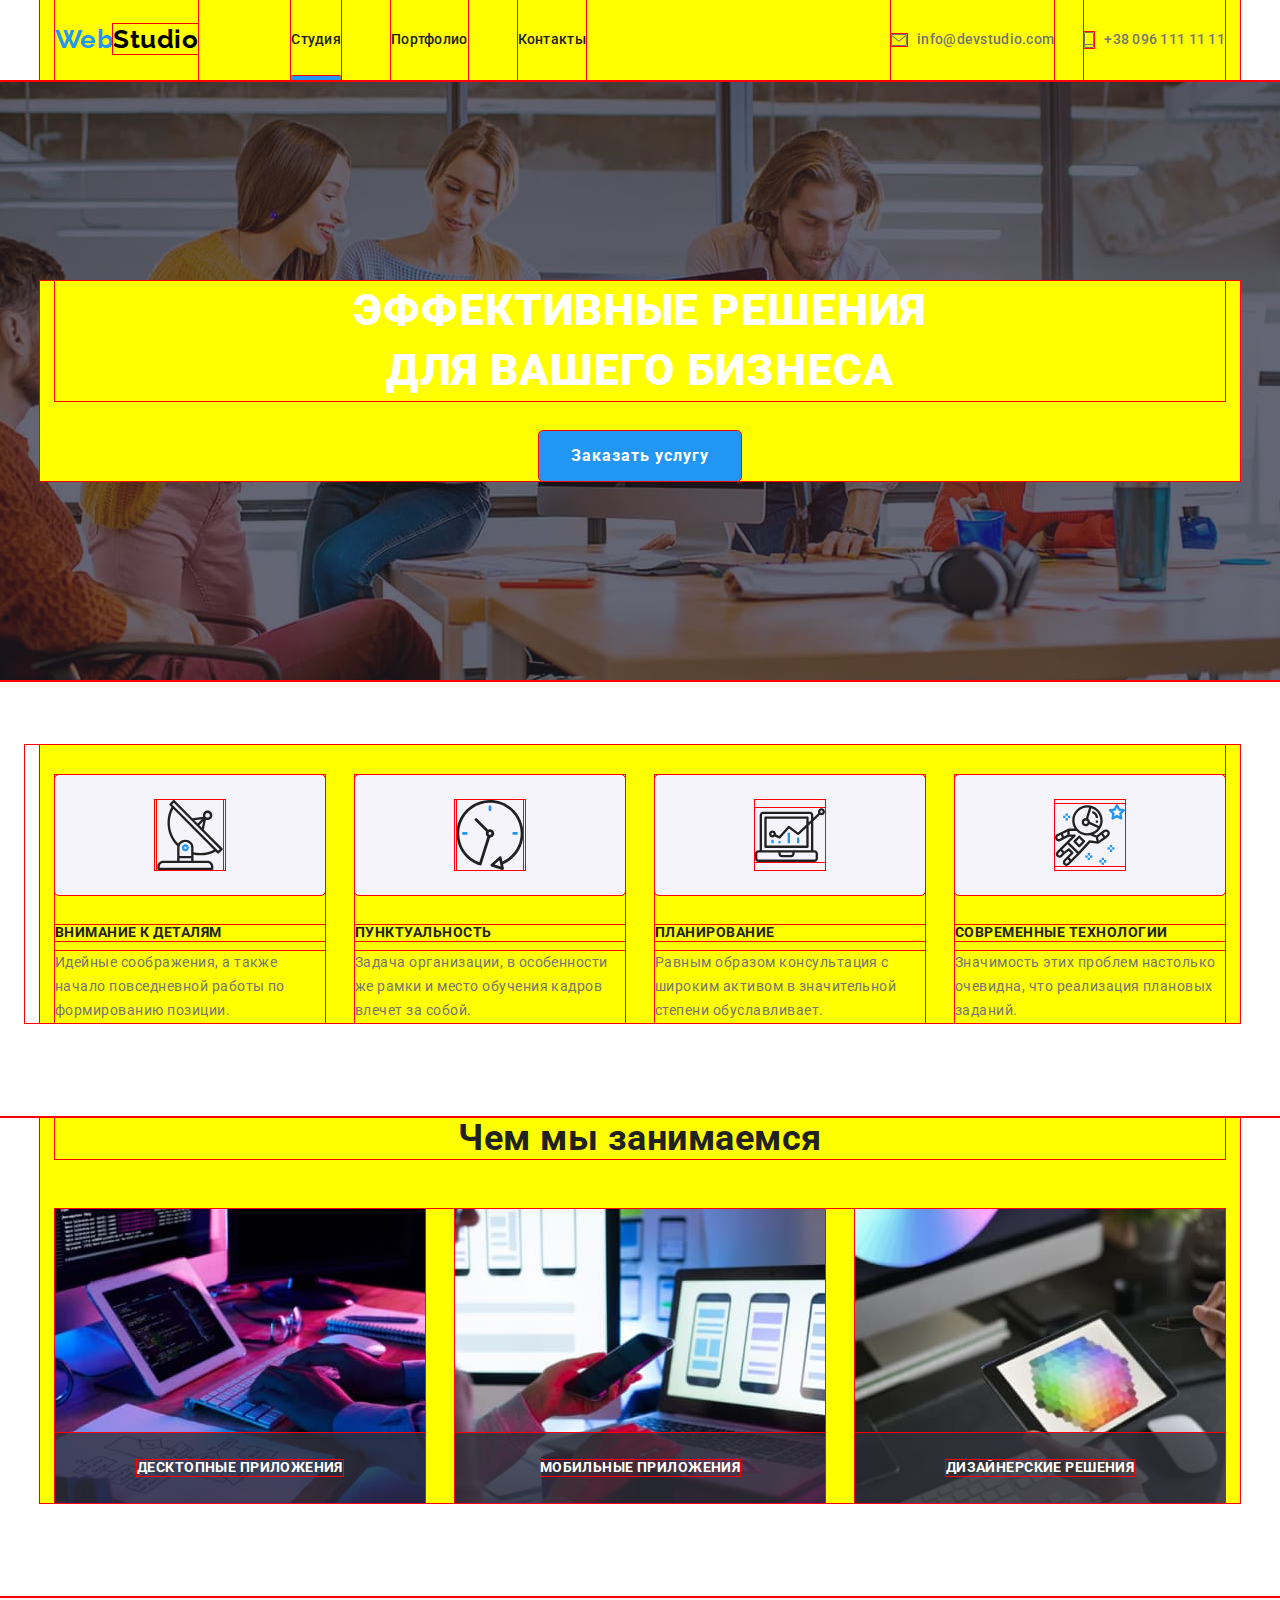
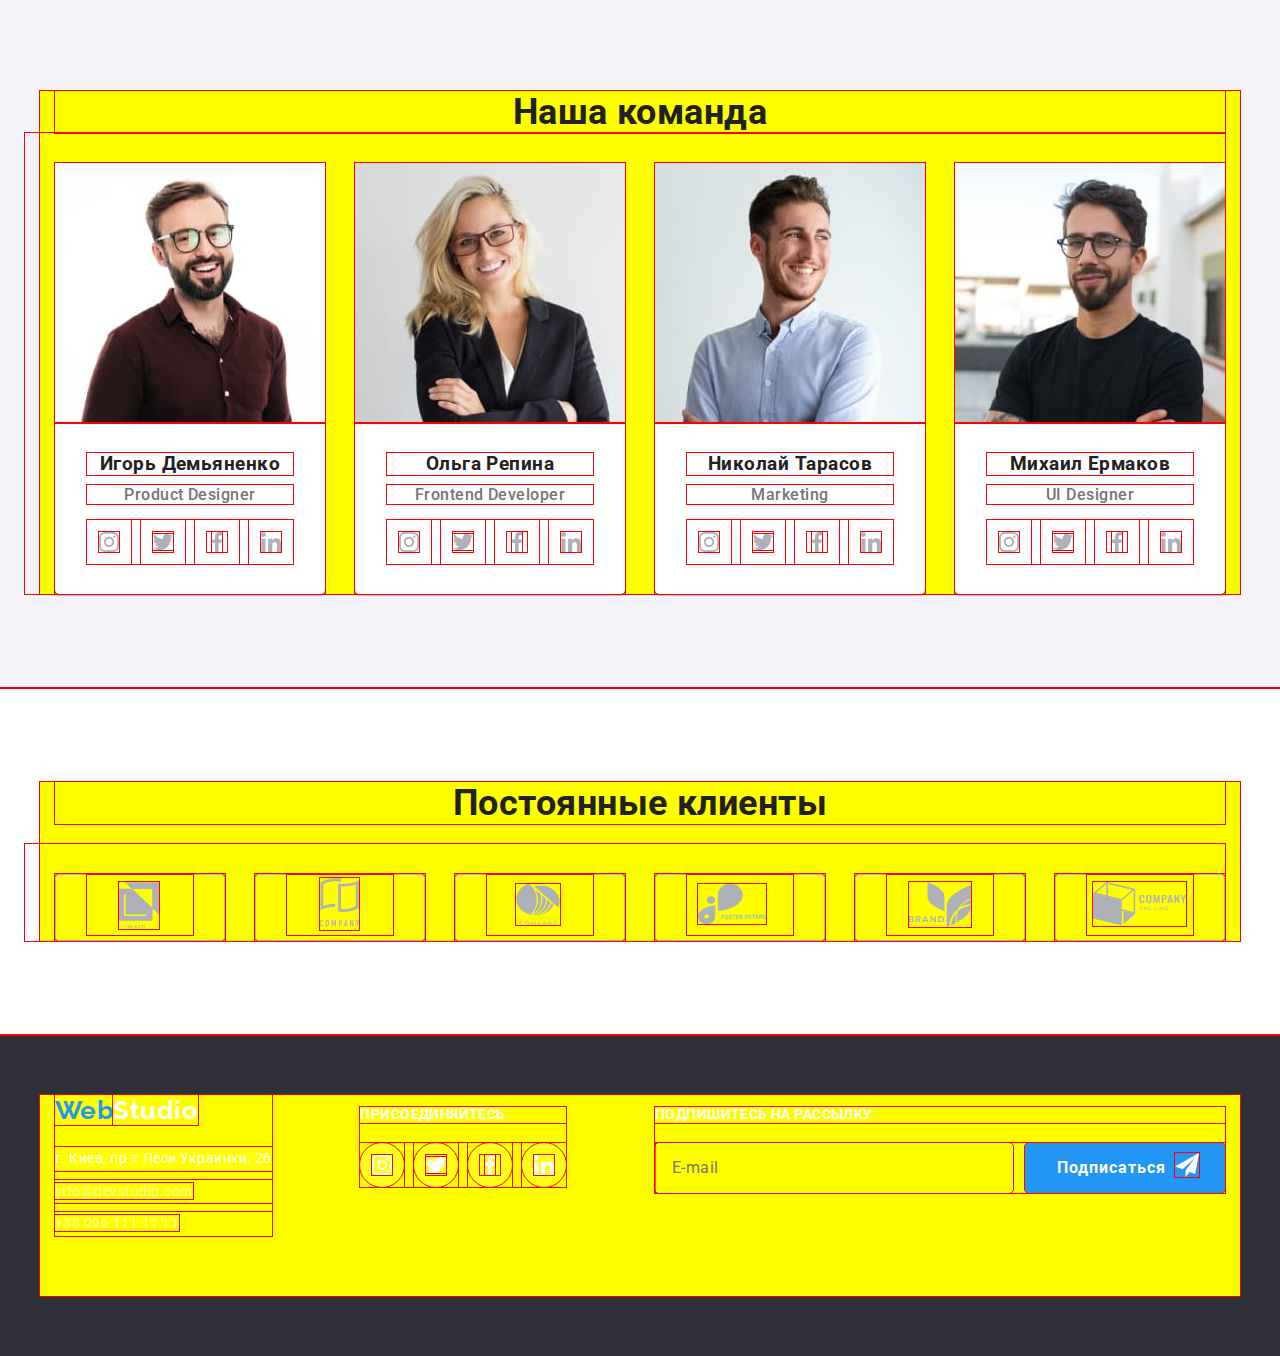
==== commit 1faef64c: "Переделывает макет кроме хедера" ====
--- a/index.html
+++ b/index.html
@@ -211,7 +211,7 @@
       <section class="team section">
         <div class="container">
           <h2 class="section__title">Наша команда</h2>
-          <ul class="team__master list flex-item">
+          <ul class="team__master list">
             <li class="team__border">
               <div>
                 <img
@@ -221,7 +221,7 @@
                   width="270"
                 />
                 <div class="team__text--padding">
-                  <h3 class="list">Игорь Демьяненко</h3>
+                  <h3 class="list team__text--center">Игорь Демьяненко</h3>
                   <p class="team__master-post">Product Designer</p>
                   <ul class="socials-icons">
                     <li class="list socials-icons-item">
@@ -273,7 +273,7 @@
                   width="270"
                 />
                 <div class="team__text--padding">
-                  <h3 class="list">Ольга Репина</h3>
+                  <h3 class="list team__text--center">Ольга Репина</h3>
                   <p class="team__master-post">Frontend Developer</p>
                   <ul class="socials-icons">
                     <li class="list socials-icons-item">
@@ -325,7 +325,7 @@
                   width="270"
                 />
                 <div class="team__text--padding">
-                  <h3 class="list">Николай Тарасов</h3>
+                  <h3 class="list team__text--center">Николай Тарасов</h3>
                   <p class="team__master-post">Marketing</p>
                   <ul class="socials-icons">
                     <li class="list socials-icons-item">
@@ -377,7 +377,7 @@
                   width="270"
                 />
                 <div class="team__text--padding">
-                  <h3 class="list">Михаил Ермаков</h3>
+                  <h3 class="list team__text--center">Михаил Ермаков</h3>
                   <p class="team__master-post">UI Designer</p>
                   <ul class="socials-icons">
                     <li class="list socials-icons-item">
--- a/css/main.css
+++ b/css/main.css
@@ -202,13 +202,20 @@
   position: absolute;
   top: 50%;
   left: 50%;
-  max-width: 528px;
-  min-height: 581px;
+  max-width: 450px;
+  min-height: 609px;
   transform: translate(-50%, -50%) scale(1);
   background-color: var(--modal-color);
   padding: 40px 30px;
   box-shadow: 0px 1px 3px rgba(0, 0, 0, 0.12), 0px 1px 1px rgba(0, 0, 0, 0.14), 0px 2px 1px rgba(0, 0, 0, 0.2);
   border-radius: 4px;
+}
+
+@media screen and (min-width: 1200px) {
+  .modal {
+    max-width: 528px;
+    min-height: 581px;
+  }
 }
 
 .modal--close {
@@ -303,6 +310,12 @@
   position: relative;
 }
 
+.form-label {
+  font-size: 12px;
+  line-height: 1.17;
+  letter-spacing: 0.01em;
+}
+
 .form__field label {
   margin-bottom: 4px;
 }
@@ -356,13 +369,29 @@
   display: block;
   margin-bottom: 30px;
   cursor: pointer;
+  font-size: 12px;
+  line-height: 1.17;
+}
+
+@media screen and (min-width: 1200px) {
+  .checkbox__label {
+    font-size: 14px;
+    line-height: 1.71;
+  }
 }
 
 .checkbox__policy {
-  font-size: 14px;
-  line-height: 1.71;
+  font-size: 12px;
+  line-height: 1.17;
   text-decoration-line: underline;
   color: var(--accent-color);
+}
+
+@media screen and (min-width: 1200px) {
+  .checkbox__policy {
+    font-size: 14px;
+    line-height: 1.71;
+  }
 }
 
 .checkbox__icon {
@@ -601,8 +630,15 @@
 }
 
 .section {
-  padding-top: 94px;
-  padding-bottom: 94px;
+  padding-top: 60px;
+  padding-bottom: 60px;
+}
+
+@media screen and (min-width: 1200px) {
+  .section {
+    padding-top: 94px;
+    padding-bottom: 94px;
+  }
 }
 
 .section__title {
@@ -616,54 +652,63 @@
 .features {
   display: flex;
   flex-wrap: wrap;
-  justify-content: center;
+  margin-left: -30px;
+  margin-top: -30px;
 }
 
 .features__item {
-  width: 270px;
-  height: 251px;
-}
-
-@media screen and (max-width: 768px) {
+  margin-top: 30px;
+  margin-left: 30px;
+}
+
+@media screen and (min-width: 480px) {
+  .features__item {
+    width: 450px;
+    flex-basis: 100%;
+  }
+}
+
+@media screen and (min-width: 768px) {
   .features__item {
     flex-basis: calc((100% - 2 * 30px) / 2);
-  }
-}
-
-.features__item:not(:last-child) {
-  margin-right: 30px;
+    width: 354px;
+  }
+}
+
+@media screen and (min-width: 1200px) {
+  .features__item {
+    flex-basis: calc((100% - 4 * 30px) / 4);
+    width: 270px;
+  }
 }
 
 .features__svg {
-  display: flex;
-  align-items: center;
-  justify-content: center;
-  height: 120px;
+  padding-top: 25px;
+  padding-bottom: 25px;
+  margin-bottom: 30px;
+  width: 100%;
+  height: auto;
   background-color: var(--features-bcg-cl);
-}
-
-@media screen and (max-width: 1200px) {
-  .features__svg {
+  border-radius: 4px;
+  display: flex;
+  justify-content: center;
+  align-items: center;
+  /* @media screen and (max-width: 480px) {
+    width: 450px;
+  }
+
+  @media screen and (max-width: 768px) {
+    width: 354px;
+  }
+
+  @media screen and (max-width: 1200px) {
     width: 270px;
-  }
-}
-
-@media screen and (max-width: 768px) {
-  .features__svg {
-    width: 354px;
-  }
-}
-
-@media screen and (max-width: 480px) {
-  .features__svg {
-    width: 450px;
-  }
+  } */
 }
 
 .features__icon {
   width: 70px;
   height: 70px;
-  border-radius: 4px;
   fill: var(--features-icon-cl);
   background-size: 70px;
   background-repeat: no-repeat;
@@ -880,12 +925,15 @@
   background-color: var(--team-bcg-cl);
 }
 
-.team__master .list {
-  text-align: center;
-  color: var(--section-title-color);
+.team__master {
+  display: flex;
+  flex-wrap: wrap;
+  text-align: center;
   font-weight: 500;
   font-size: 16px;
   line-height: 1.19;
+  margin-left: -30px;
+  margin-top: -30px;
 }
 
 .team__master-post {
@@ -897,9 +945,10 @@
 }
 
 .team__border {
-  flex-basis: 100%;
-  text-align: center;
-  margin-bottom: 30px;
+  width: 100%;
+  text-align: center;
+  margin-top: 30px;
+  margin-left: 30px;
   box-shadow: 0px 1px 3px rgba(0, 0, 0, 0.12), 0px 1px 1px rgba(0, 0, 0, 0.14), 0px 2px 1px rgba(0, 0, 0, 0.2);
   border-radius: 0px 0px 4px 4px;
   border-top: transparent;
@@ -916,19 +965,17 @@
   .team__border {
     flex-basis: calc((100% - 2 * 30px) / 2);
     width: 354px;
-    margin-right: 30px;
-  }
-}
-
-.team__border:last-child {
-  margin-right: 0px;
+  }
 }
 
 @media screen and (min-width: 1200px) {
   .team__border {
     flex-basis: calc((100% - 4 * 30px) / 4);
-    margin-bottom: 0px;
-  }
+  }
+}
+
+.team__border:last-child {
+  margin-bottom: 0px;
 }
 
 .team__text--padding {
@@ -936,6 +983,11 @@
   padding-right: 32px;
   padding-bottom: 30px;
   padding-left: 32px;
+}
+
+.team__text--center {
+  text-align: center;
+  color: var(--section-title-color);
 }
 
 .flex-item {
@@ -996,55 +1048,55 @@
   display: flex;
   text-align: center;
   justify-content: center;
-  margin-bottom: 50px;
+  margin-bottom: 30px;
+}
+
+@media screen and (min-width: 1200px) {
+  .clients {
+    margin-bottom: 50px;
+  }
 }
 
 .clients__list {
   display: flex;
   flex-wrap: wrap;
   padding-left: 0;
+  margin-left: -30px;
+  margin-top: -30px;
   margin-bottom: 0;
 }
 
 .clients__company {
-  margin-right: 30px;
-}
-
-.clients__company:last-child {
-  margin-right: 0;
+  margin-top: 30px;
+  margin-left: 30px;
+  width: 210px;
+  flex-basis: calc((100% - 2 * 30px) / 2);
+}
+
+@media screen and (min-width: 768px) {
+  .clients__company {
+    width: 226px;
+    flex-basis: calc((100% - 3 * 30px) / 3);
+  }
+}
+
+@media screen and (min-width: 1200px) {
+  .clients__company {
+    width: 170px;
+    flex-basis: calc((100% - 6 * 30px) / 6);
+  }
 }
 
 .clients__img {
   display: block;
   align-items: center;
   justify-content: center;
-  height: 92px;
-  width: 210px;
+  text-align: center;
   border-radius: 4px;
   border: 1px solid var(--clients-company-border);
   cursor: pointer;
   color: var(--clients-company-cl);
   transition: color var(--animation), border var(--animation);
-}
-
-@media screen and (min-width: 480px) {
-  .clients__img {
-    flex-basis: calc((100% - 2 * 30px) / 2);
-  }
-}
-
-@media screen and (min-width: 768px) {
-  .clients__img {
-    width: 226px;
-    flex-basis: calc((100% - 3 * 30px) / 3);
-  }
-}
-
-@media screen and (min-width: 1200px) {
-  .clients__img {
-    max-width: 170px;
-    flex-basis: calc((100% - 6 * 30px) / 6);
-  }
 }
 
 .clients__img:hover, .clients__img:focus {
@@ -1088,6 +1140,7 @@
 }
 
 .filters__pointer {
+  margin-bottom: 15px;
   border-radius: 4px;
   padding: 6px 22px;
   min-width: 73px;
@@ -1097,15 +1150,22 @@
 .filters__button {
   display: flex;
   flex-wrap: wrap;
-  justify-content: flex-start;
+  justify-content: start;
   align-items: center;
   margin-top: 0;
-  margin-bottom: 50px;
+  margin-bottom: 40px;
 }
 
 @media screen and (min-width: 768px) {
   .filters__button {
     justify-content: center;
+    margin-bottom: 30px;
+  }
+}
+
+@media screen and (min-width: 1200px) {
+  .filters__button {
+    margin-bottom: 50px;
   }
 }
 
@@ -1127,6 +1187,8 @@
 .projects {
   display: flex;
   flex-wrap: wrap;
+  margin-left: -30px;
+  margin-top: -30px;
 }
 
 .projects__card {
@@ -1168,18 +1230,6 @@
   flex-basis: 100%;
 }
 
-@media screen and (min-width: 768px) {
-  .projects__content {
-    flex-basis: calc((100% - 2 * 30px) / 2);
-  }
-}
-
-@media screen and (min-width: 1200px) {
-  .projects__content {
-    flex-basis: calc((100% - 3 * 30px) / 3);
-  }
-}
-
 .projects__text {
   padding-top: 20px;
   padding-right: 24px;
@@ -1189,15 +1239,29 @@
 }
 
 .projects__items {
+  display: flex;
+  width: 100%;
+  margin-top: 30px;
+  margin-left: 30px;
   border: 1px solid #eeeeee;
   border-top: transparent;
-  margin-right: 30px;
-  margin-bottom: 30px;
-  width: 370px;
+}
+
+@media screen and (min-width: 768px) {
+  .projects__items {
+    flex-basis: calc((100% - 2 * 30px) / 2);
+  }
+}
+
+@media screen and (min-width: 1200px) {
+  .projects__items {
+    flex-basis: calc((100% - 3 * 30px) / 3);
+  }
 }
 
 .projects__link--decoration {
-  display: block;
+  display: flex;
+  flex-direction: column;
   text-decoration: none;
   transition: box-shadow var(--animation);
 }
@@ -1209,15 +1273,14 @@
   box-shadow: 0px 1px 1px rgba(0, 0, 0, 0.12), 0px 4px 4px rgba(0, 0, 0, 0.06), 1px 4px 6px rgba(0, 0, 0, 0.16);
 }
 
-.projects__group {
+/* .projects__group {
   margin-top: 0;
   margin-bottom: 0;
   font-size: 16px;
   line-height: 1.87;
   text-decoration: none;
   color: var(--primary-text-color);
-}
-
+} */
 .projects__items:nth-child(3n) {
   margin-right: 0;
 }
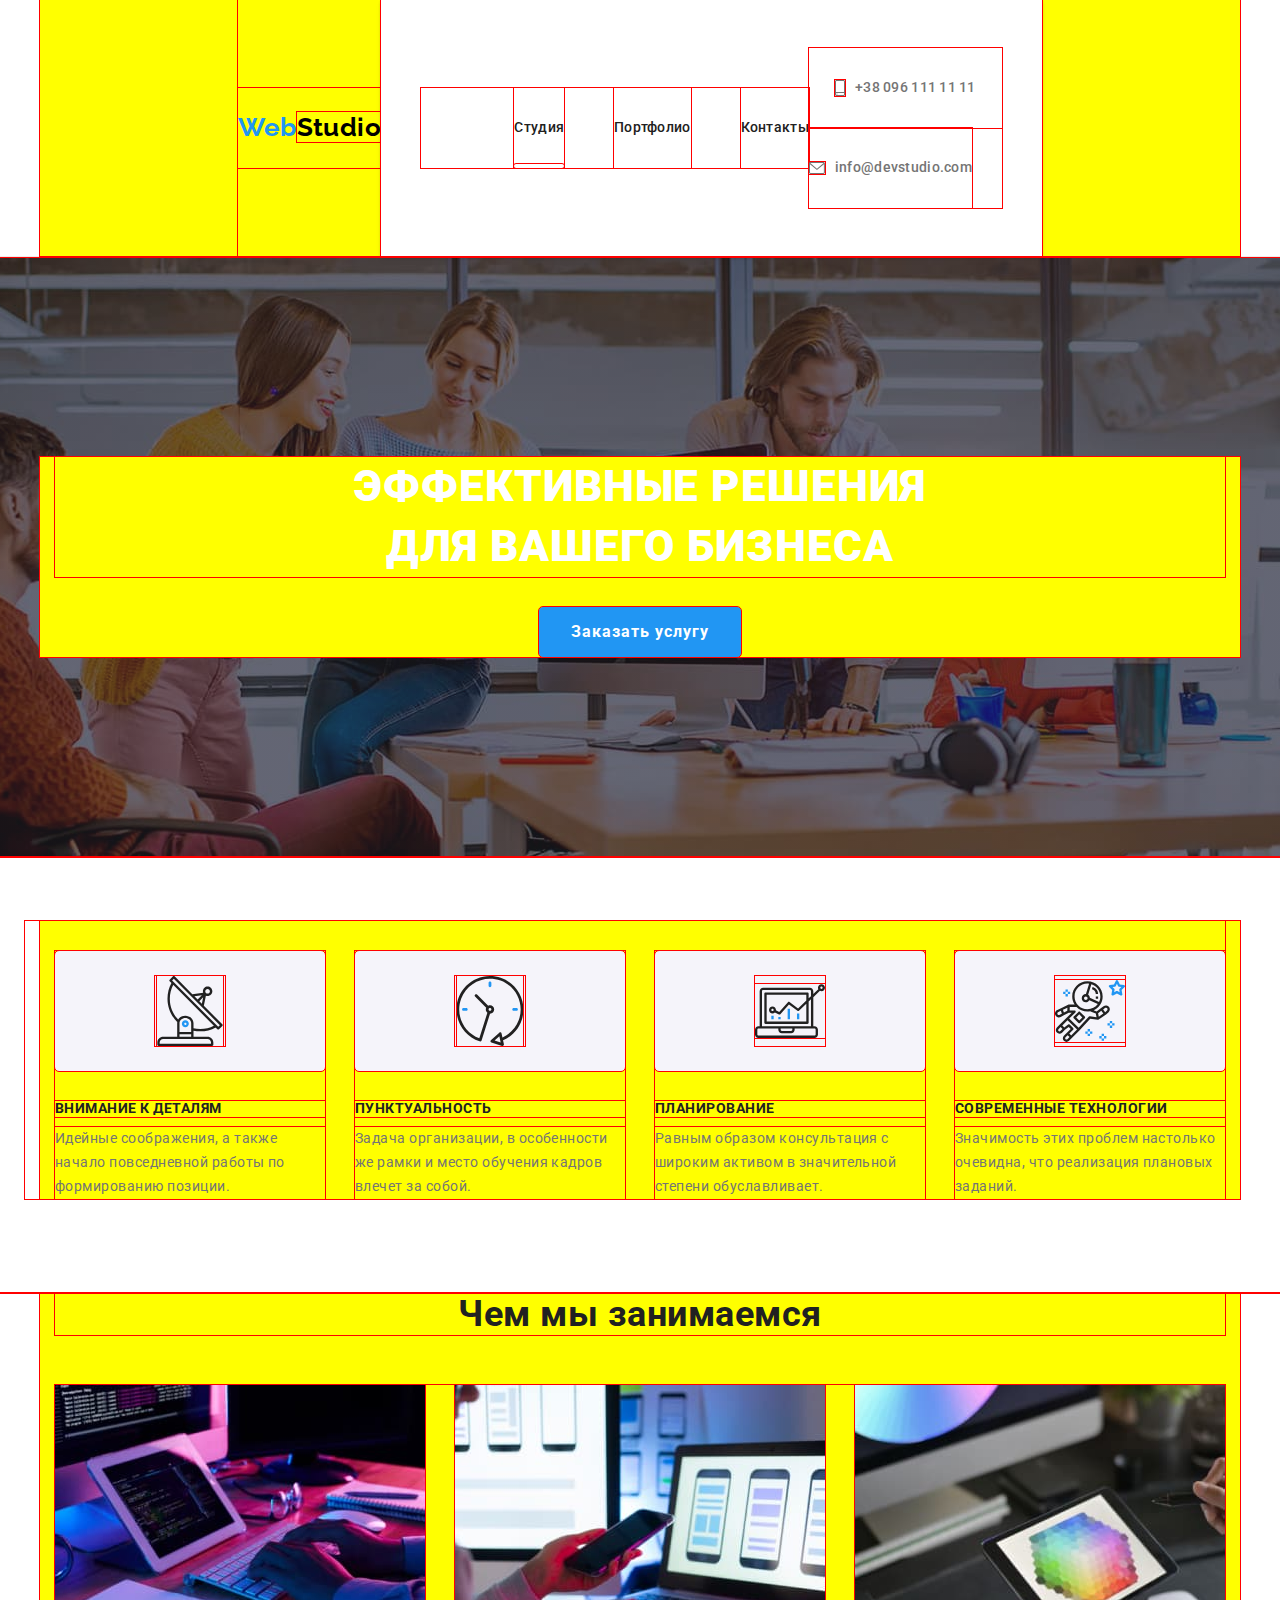
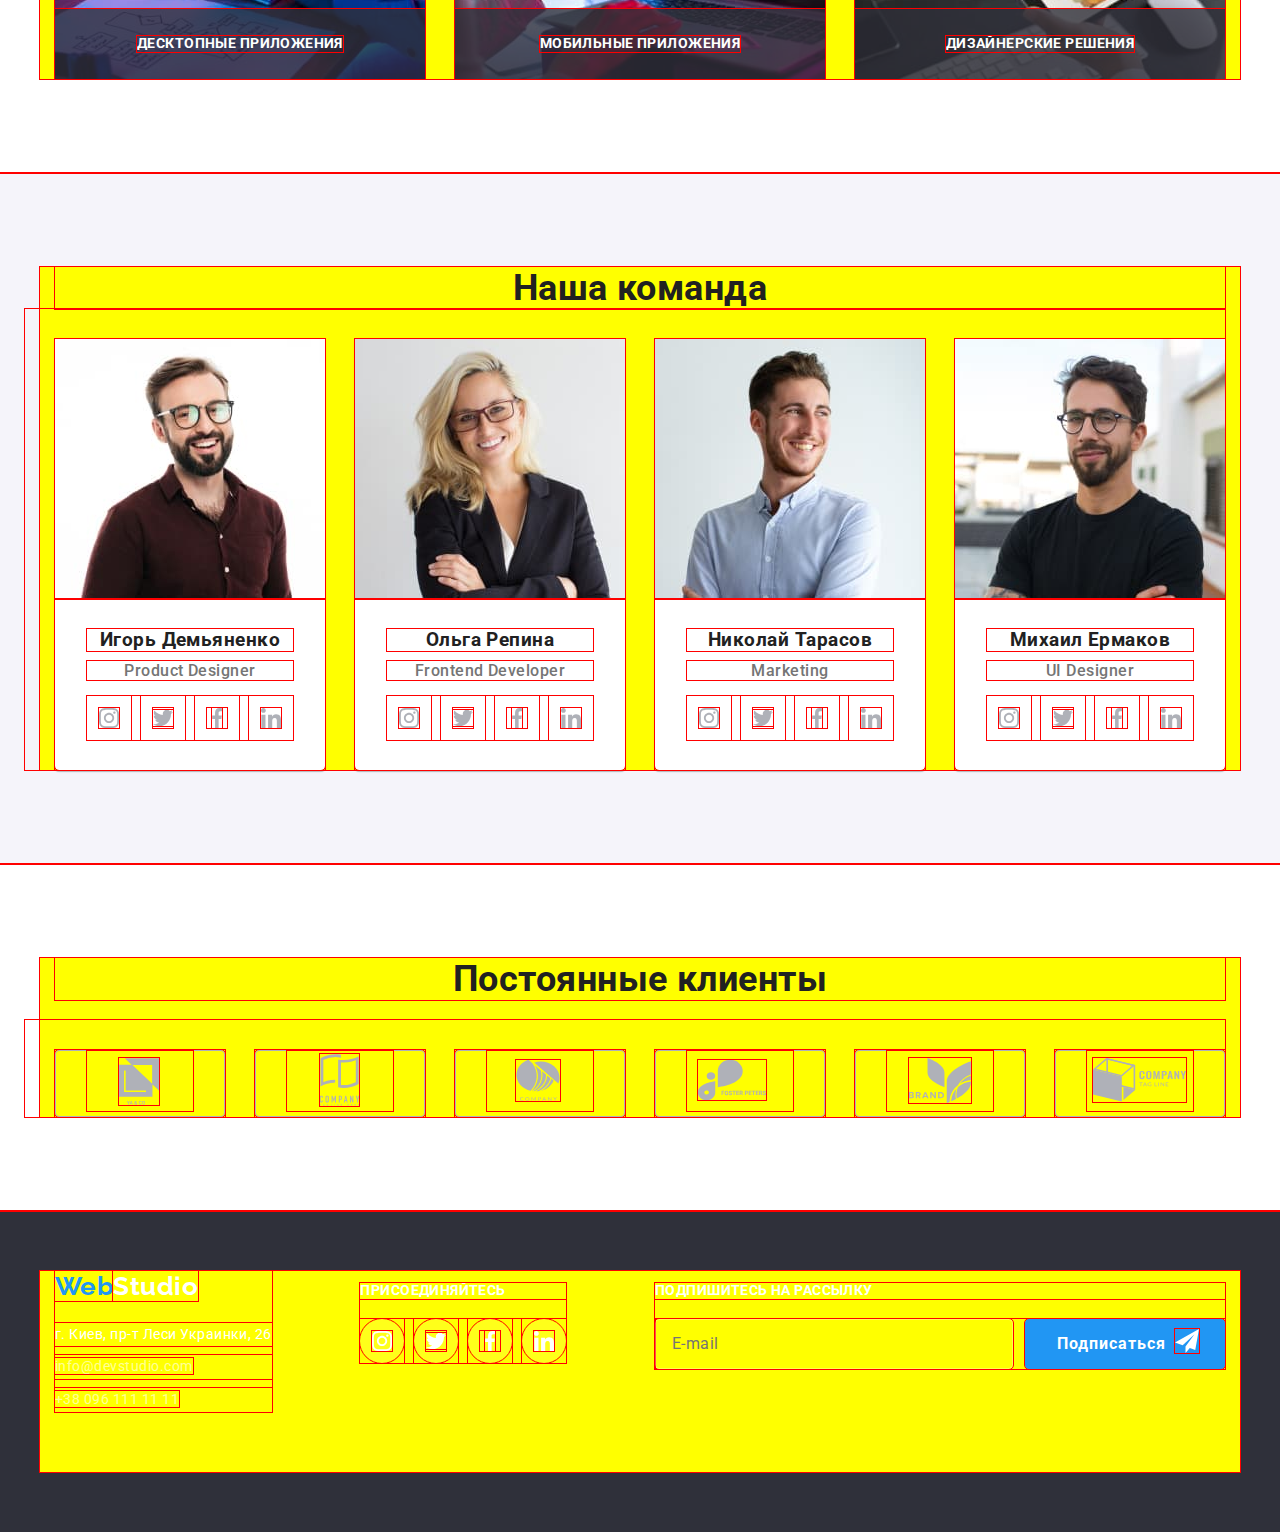
==== commit ba3095bd: "Редактирует моб. меню" ====
--- a/index.html
+++ b/index.html
@@ -16,6 +16,7 @@
     />
     <link rel="stylesheet" href="./css/main.css" />
   </head>
+
   <body>
     <header class="header">
       <div class="container header__nav">
@@ -23,46 +24,83 @@
           <a href="./index.html" class="logo header__logo"
             >Web<span class="logo__accent">Studio</span>
           </a>
-          <ul class="header__site-nav list">
-            <li class="item">
-              <a
-                href="./index.html"
-                class="link header__current header__nav-top"
-                >Студия</a
-              >
-            </li>
-            <li class="item">
-              <a href="./portfolio.html" class="link header__nav-top"
-                >Портфолио</a
-              >
-            </li>
-            <li class="item">
-              <a href="" class="link header__nav-top">Контакты</a>
-            </li>
-          </ul>
+
+          <button
+            type="button"
+            class="mobile__button"
+            aria-expanded="false"
+            aria-controls="mobile-menu"
+            data-menu-button
+          >
+            <svg
+              width="40"
+              height="40"
+              aria-label="Переключатель мобильного меню"
+            >
+              <use
+                class="mobile__button-close"
+                href="./images/icons/symbol-defs.svg#icon-acloseblack18dp"
+              ></use>
+              <use
+                class="mobile__button-menu"
+                href="./images/icons/symbol-defs.svg#icon-amenu40px"
+              ></use>
+            </svg>
+          </button>
+
+          <div class="mobile-menu" id="mobile-menu" data-menu>
+            <div class="mobile__navigation">
+              <ul class="header__site-nav list">
+                <li class="item">
+                  <a
+                    href="./index.html"
+                    class="link header__current header__nav-top"
+                    >Студия</a
+                  >
+                </li>
+                <li class="item">
+                  <a href="./portfolio.html" class="link header__nav-top"
+                    >Портфолио</a
+                  >
+                </li>
+                <li class="item">
+                  <a href="" class="link header__nav-top">Контакты</a>
+                </li>
+              </ul>
+            </div>
+
+            <div class="mobile__contacts">
+              <ul class="header__contacts list header__contacts--wrap">
+                <li class="item header__contacts-link">
+                  <a
+                    href="mailto:info@devstudio.com"
+                    class="link header__nav-top header__nav--mail"
+                  >
+                    <svg class="header--mail">
+                      <use
+                        href="./images/icons/symbol-defs.svg#icon-envelopehover"
+                      ></use>
+                    </svg>
+                    info@devstudio.com
+                  </a>
+                </li>
+                <li class="item header__contacts-link">
+                  <a
+                    href="tel:+380961111111"
+                    class="link header__nav-top header__nav--phone"
+                  >
+                    <svg class="header--phone">
+                      <use
+                        href="./images/icons/symbol-defs.svg#icon-smartphone"
+                      ></use>
+                    </svg>
+                    +38 096 111 11 11</a
+                  >
+                </li>
+              </ul>
+            </div>
+          </div>
         </nav>
-        <ul class="header__contacts list">
-          <li class="item header__contacts-link">
-            <a href="mailto:info@devstudio.com" class="link header__nav-top">
-              <svg class="header--mail">
-                <use
-                  href="./images/icons/symbol-defs.svg#icon-envelopehover"
-                ></use>
-              </svg>
-              info@devstudio.com
-            </a>
-          </li>
-          <li class="item header__contacts-link">
-            <a href="tel:+380961111111" class="link header__nav-top">
-              <svg class="header--phone">
-                <use
-                  href="./images/icons/symbol-defs.svg#icon-smartphone"
-                ></use>
-              </svg>
-              +38 096 111 11 11</a
-            >
-          </li>
-        </ul>
       </div>
     </header>
 
@@ -705,5 +743,6 @@
       </div>
     </div>
     <script src="./js/modal.js"></script>
+    <script src="./js/mobile-menu.js"></script>
   </body>
 </html>
--- a/css/main.css
+++ b/css/main.css
@@ -187,7 +187,7 @@
   left: 0;
   width: 100%;
   height: 100%;
-  overflow: auto;
+  overflow-y: scroll;
   background-color: var(--backdrop-color);
   opacity: 1;
   transition: opacity var(--animation);
@@ -444,12 +444,34 @@
 
 .header {
   border-bottom: 1px solid var(--border-main-cl);
+  position: relative;
 }
 
 .header__nav {
   display: flex;
   align-items: center;
   justify-content: center;
+}
+
+.header__site-nav {
+  flex-wrap: wrap;
+  justify-content: flex-start;
+}
+
+@media screen and (min-width: 767px) {
+  .header__site-nav {
+    display: flex;
+    align-items: center;
+  }
+}
+
+@media screen and (min-width: 1199px) {
+  .header__site-nav {
+    display: flex;
+    align-items: center;
+    justify-content: center;
+    margin-left: 93px;
+  }
 }
 
 .header__site-nav .list {
@@ -463,18 +485,28 @@
   position: relative;
 }
 
+.header__current::hover, .header__current::focus {
+  color: var(--main-current-cl);
+}
+
 .header__current::after {
-  content: "";
-  display: block;
-  width: 100%;
-  height: 4px;
-  background-color: var(--main-current-cl);
-  border-radius: 2px;
-  position: absolute;
-  left: 0;
-  bottom: 0;
-  opacity: 1;
-  transition: opacity var(--animation);
+  display: none;
+}
+
+@media screen and (min-width: 767px) {
+  .header__current::after {
+    content: "";
+    display: block;
+    width: 100%;
+    height: 4px;
+    color: var(--main-current-cl);
+    border-radius: 2px;
+    position: absolute;
+    left: 0;
+    bottom: 0;
+    opacity: 1;
+    transition: opacity var(--animation);
+  }
 }
 
 .header__logo {
@@ -488,11 +520,15 @@
   display: block;
 }
 
-.header__site-nav {
-  display: flex;
-  align-items: center;
-  justify-content: center;
-  margin-left: 93px;
+.header__nav--phone {
+  font-size: 34px;
+  line-height: 1.18;
+  color: #2196f3;
+}
+
+.header__nav--mail {
+  font-size: 24px;
+  line-height: 1.17;
 }
 
 .header__site-nav .item:not(:last-child) {
@@ -503,30 +539,42 @@
   color: var(--section-title-color);
   letter-spacing: 0.02em;
   font-weight: 500;
-  font-size: 14px;
-  line-height: 1.14;
+  font-size: 40px;
+  line-height: 1.18;
   text-decoration: none;
 }
 
-.header__contacts {
-  display: flex;
-  align-items: center;
-  justify-content: center;
-  margin-left: auto;
+@media screen and (min-width: 767px) {
+  .header__site-nav .link {
+    font-size: 14px;
+    line-height: 1.14;
+  }
+}
+
+@media screen and (min-width: 1200px) {
+  .header__contacts {
+    display: flex;
+    flex-direction: column-reverse;
+  }
 }
 
 .header__contacts .link {
-  display: flex;
-  align-items: center;
-  justify-content: center;
-  padding-top: 32px;
-  padding-bottom: 32px;
   color: var(--link-text-color);
   letter-spacing: 0.02em;
   font-weight: 500;
-  font-size: 14px;
-  line-height: 1.14;
   text-decoration: none;
+}
+
+@media screen and (min-width: 768px) {
+  .header__contacts .link {
+    display: flex;
+    align-items: center;
+    justify-content: center;
+    padding-top: 32px;
+    padding-bottom: 32px;
+    font-size: 14px;
+    line-height: 1.14;
+  }
 }
 
 .header__contacts .item:not(:last-child) {
@@ -542,27 +590,39 @@
 }
 
 .header--mail {
-  display: inline-flex;
-  align-items: center;
-  text-decoration: none;
-  width: 16px;
-  height: 12px;
-  margin-right: 10px;
-  cursor: pointer;
-  background-size: contain;
-  fill: currentColor;
+  display: none;
+}
+
+@media screen and (min-width: 768px) {
+  .header--mail {
+    display: inline-flex;
+    align-items: center;
+    text-decoration: none;
+    width: 16px;
+    height: 12px;
+    margin-right: 10px;
+    cursor: pointer;
+    background-size: contain;
+    fill: currentColor;
+  }
 }
 
 .header--phone {
-  display: inline-flex;
-  align-items: center;
-  text-decoration: none;
-  cursor: pointer;
-  width: 10px;
-  height: 16px;
-  margin-right: 10px;
-  background-size: contain;
-  fill: currentColor;
+  display: none;
+}
+
+@media screen and (min-width: 768px) {
+  .header--phone {
+    display: inline-flex;
+    align-items: center;
+    text-decoration: none;
+    cursor: pointer;
+    width: 10px;
+    height: 16px;
+    margin-right: 10px;
+    background-size: contain;
+    fill: currentColor;
+  }
 }
 
 .overlay {
@@ -627,6 +687,78 @@
     font-size: 26px;
     line-height: 1.62;
   }
+}
+
+.mobile__button {
+  display: inline-flex;
+  margin-left: auto;
+  padding: 0;
+  width: 40px;
+  height: 40px;
+  z-index: 100;
+  border: none;
+  background-color: transparent;
+  cursor: pointer;
+  fill: var(--section-title-color);
+}
+
+@media screen and (min-width: 768px) {
+  .mobile__button {
+    display: none;
+  }
+}
+
+.mobile__button::hover, .mobile__button::focus {
+  fill: var(--accent-color);
+  transition: fill var(--animation);
+}
+
+.mobile__button .mobile__button-close {
+  display: none;
+}
+
+.mobile__button.is-open .mobile__button-close {
+  display: block;
+}
+
+.mobile__button.is-open .mobile__button-menu {
+  display: none;
+}
+
+.mobile-menu {
+  padding: 48px 40px;
+  background-color: var(--white-accent-color);
+  box-shadow: 0px 4px 8px rgba(0, 0, 0, 0.04), 0px 2px 4px rgba(0, 0, 0, 0.08), 0px 1px 3px rgba(0, 0, 0, 0.16);
+}
+
+@media screen and (max-width: 767px) {
+  .mobile-menu {
+    display: none;
+    position: absolute;
+    top: 100%;
+    left: 0;
+    width: 100%;
+    height: 100vh;
+    z-index: 99;
+  }
+  .mobile-menu.is-open {
+    display: flex;
+    flex-direction: column;
+  }
+}
+
+@media screen and (min-width: 768px) {
+  .mobile-menu {
+    display: flex;
+    align-items: center;
+    justify-content: space-between;
+  }
+}
+
+.mobile__navigation {
+  display: flex;
+  flex-wrap: wrap;
+  justify-content: flex-start;
 }
 
 .section {
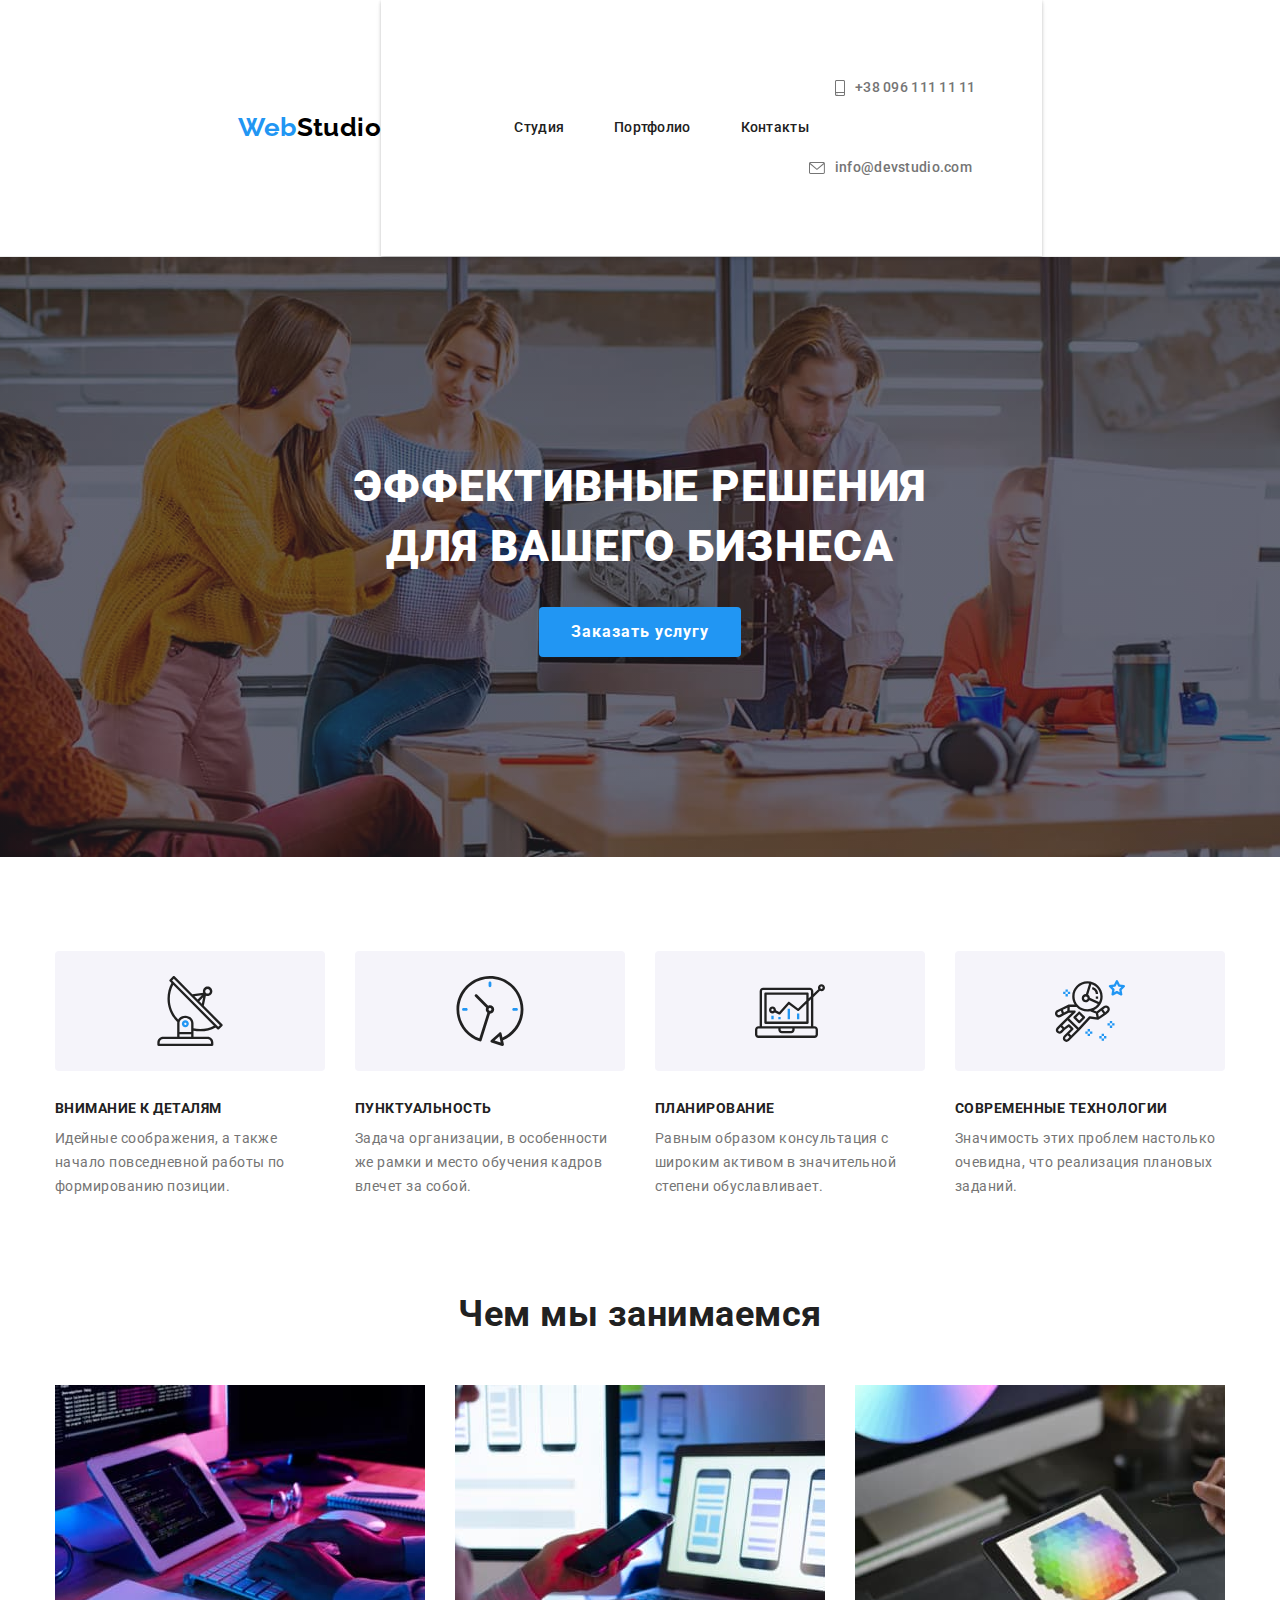
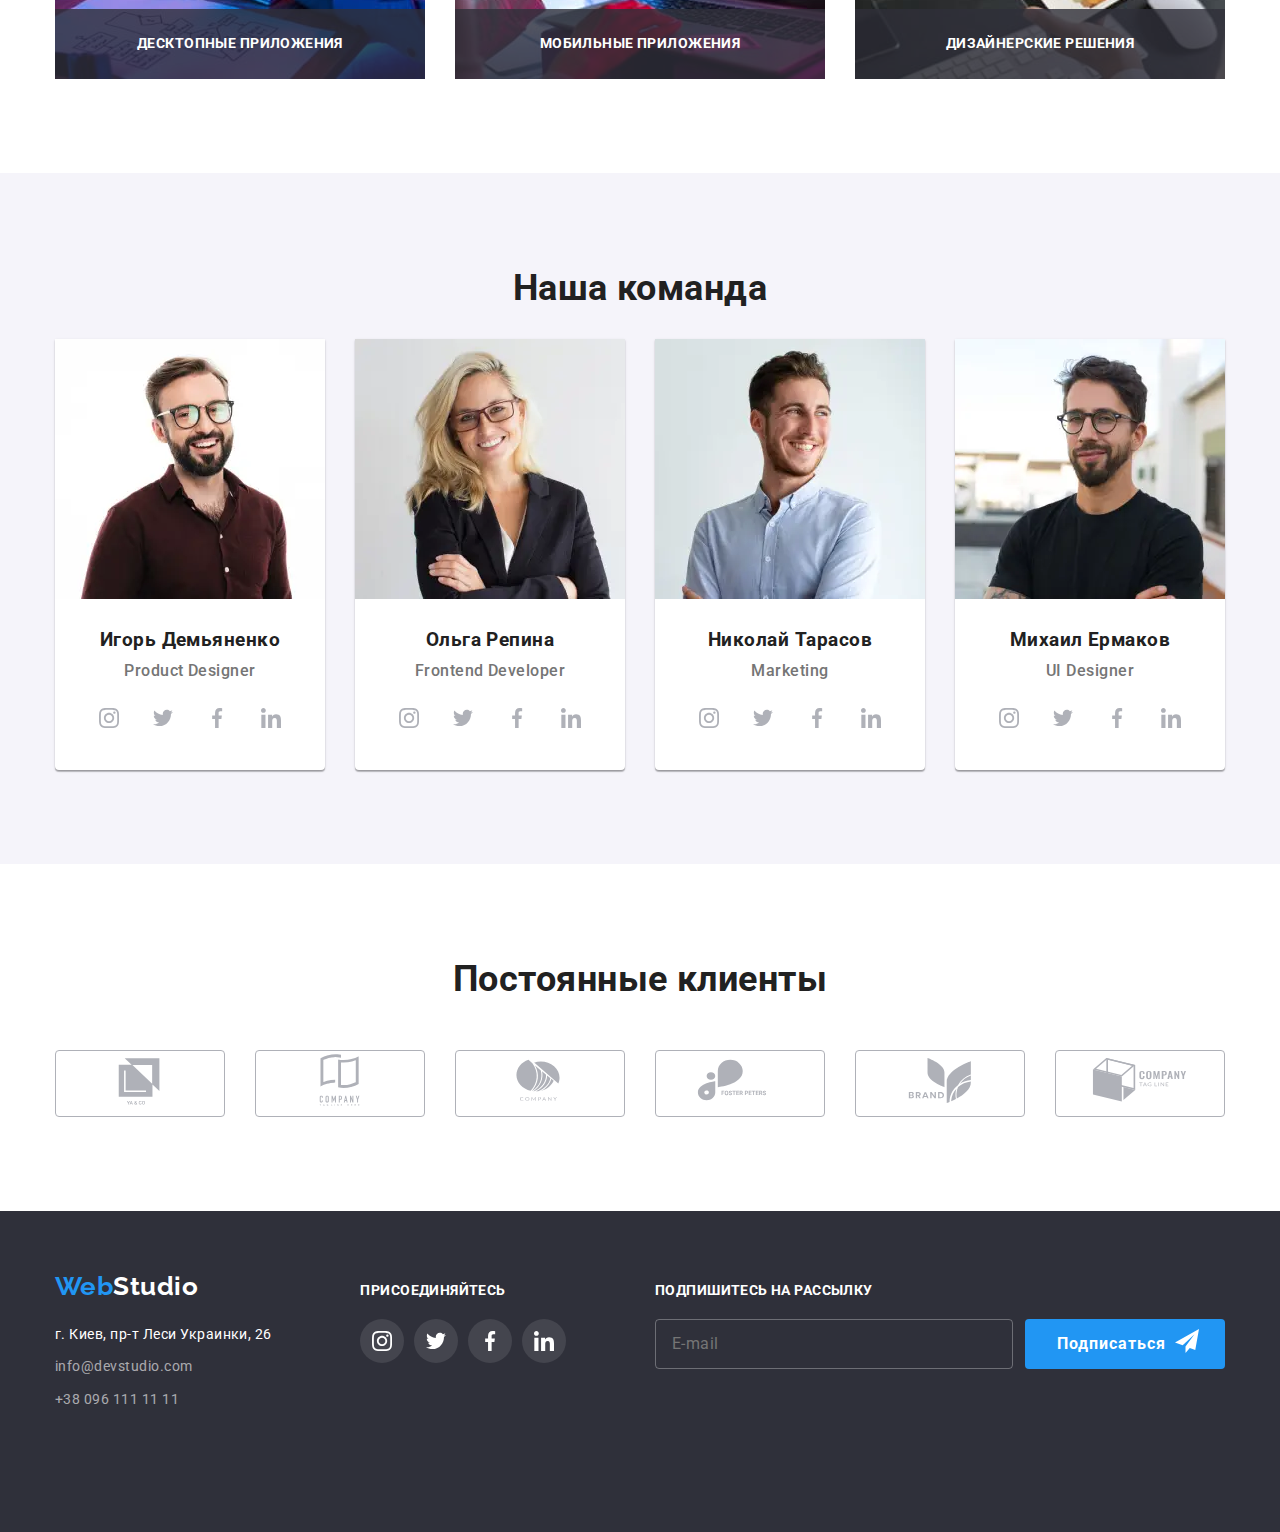
==== commit c92a5b81: "Почти финал д/з 8" ====
--- a/index.html
+++ b/index.html
@@ -99,6 +99,44 @@
                 </li>
               </ul>
             </div>
+            <ul class="mobile__socials">
+              <li class="list mobile__socials-item">
+                <a
+                  href=""
+                  class="mobile__socials-link"
+                  target="_blank"
+                  rel="noopener noreferrer"
+                  >Instagram</a
+                >
+              </li>
+              <li class="list mobile__socials-item">
+                <a
+                  href=""
+                  class="mobile__socials-link"
+                  target="_blank"
+                  rel="noopener noreferrer"
+                  >Twitter</a
+                >
+              </li>
+              <li class="list mobile__socials-item">
+                <a
+                  href=""
+                  class="mobile__socials-link"
+                  target="_blank"
+                  rel="noopener noreferrer"
+                  >Facebook</a
+                >
+              </li>
+              <li class="list mobile__socials-item">
+                <a
+                  href=""
+                  class="mobile__socials-link"
+                  target="_blank"
+                  rel="noopener noreferrer"
+                  >LinkedIn</a
+                >
+              </li>
+            </ul>
           </div>
         </nav>
       </div>
@@ -252,12 +290,65 @@
           <ul class="team__master list">
             <li class="team__border">
               <div>
-                <img
-                  class="flex-item picture"
-                  src="./images/img1.jpg"
-                  alt="Игорь Демьяненко"
-                  width="270"
-                />
+                <picture>
+                  <source
+                    srcset="
+                      ./images/adapt/desktop/team/ourteam-1.webp    1x,
+                      ./images/adapt/desktop/team/ourteam-1@2x.webp 2x
+                    "
+                    media="(min-width:1200px)"
+                    type="image/webp"
+                  />
+                  <source
+                    srcset="
+                      ./images/adapt/tablet/team/ourteam-1.webp    1x,
+                      ./images/adapt/tablet/team/ourteam-1@2x.webp 2x
+                    "
+                    media="(min-width:768px)"
+                    type="image/webp"
+                  />
+                  <source
+                    srcset="
+                      ./images/adapt/mobile/team/ourteam-1.webp    1x,
+                      ./images/adapt/mobile/team/ourteam-1@2x.webp 2x
+                    "
+                    media="(min-width:767.98px)"
+                    type="image/webp"
+                  />
+                  <source
+                    srcset="
+                      ./images/adapt/desktop/team/ourteam-1.jpg    1x,
+                      ./images/adapt/desktop/team/ourteam-1@2x.jpg 2x
+                    "
+                    media="(min-width:1200px)"
+                    type="image/jpeg"
+                  />
+                  <source
+                    srcset="
+                      ./images/adapt/tablet/team/ourteam-1.jpg    1x,
+                      ./images/adapt/tablet/team/ourteam-1@2x.jpg 2x
+                    "
+                    media="(min-width:768px)"
+                    type="image/jpeg"
+                  />
+
+                  <source
+                    srcset="
+                      ./images/adapt/mobile/team/ourteam-1.jpg    1x,
+                      ./images/adapt/mobile/team/ourteam-1@2x.jpg 2x
+                    "
+                    media="(min-width:767.98px)"
+                    type="image/jpeg"
+                  />
+                  <img
+                    class="flex-item picture"
+                    src="./images/img1.jpg"
+                    alt="Игорь Демьяненко"
+                    width="450"
+                    height="460"
+                  />
+                </picture>
+
                 <div class="team__text--padding">
                   <h3 class="list team__text--center">Игорь Демьяненко</h3>
                   <p class="team__master-post">Product Designer</p>
@@ -304,12 +395,65 @@
             </li>
             <li class="team__border">
               <div>
-                <img
-                  class="flex-item picture"
-                  src="./images/img2.jpg"
-                  alt="Ольга Репина"
-                  width="270"
-                />
+                <picture>
+                  <source
+                    srcset="
+                      ./images/adapt/desktop/team/ourteam-2.webp    1x,
+                      ./images/adapt/desktop/team/ourteam-2@2x.webp 2x
+                    "
+                    media="(min-width:1200px)"
+                    type="image/webp"
+                  />
+                  <source
+                    srcset="
+                      ./images/adapt/tablet/team/ourteam-2.webp    1x,
+                      ./images/adapt/tablet/team/ourteam-2@2x.webp 2x
+                    "
+                    media="(min-width:768px)"
+                    type="image/webp"
+                  />
+                  <source
+                    srcset="
+                      ./images/adapt/mobile/team/ourteam-2.webp    1x,
+                      ./images/adapt/mobile/team/ourteam-2@2x.webp 2x
+                    "
+                    media="(min-width:767.98px)"
+                    type="image/webp"
+                  />
+                  <source
+                    srcset="
+                      ./images/adapt/desktop/team/ourteam-2.jpg    1x,
+                      ./images/adapt/desktop/team/ourteam-2@2x.jpg 2x
+                    "
+                    media="(min-width:1200px)"
+                    type="image/jpeg"
+                  />
+                  <source
+                    srcset="
+                      ./images/adapt/tablet/team/ourteam-2.jpg    1x,
+                      ./images/adapt/tablet/team/ourteam-2@2x.jpg 2x
+                    "
+                    media="(min-width:768px)"
+                    type="image/jpeg"
+                  />
+
+                  <source
+                    srcset="
+                      ./images/adapt/mobile/team/ourteam-2.jpg    1x,
+                      ./images/adapt/mobile/team/ourteam-2@2x.jpg 2x
+                    "
+                    media="(min-width:767.98px)"
+                    type="image/jpeg"
+                  />
+                  <img
+                    class="flex-item picture"
+                    src="./images/img2.jpg"
+                    alt="Ольга Репина"
+                    width="450"
+                    height="460"
+                  />
+                </picture>
+
                 <div class="team__text--padding">
                   <h3 class="list team__text--center">Ольга Репина</h3>
                   <p class="team__master-post">Frontend Developer</p>
@@ -356,12 +500,65 @@
             </li>
             <li class="team__border">
               <div>
-                <img
-                  class="flex-item picture"
-                  src="./images/img3.jpg"
-                  alt="Николай Тарасов"
-                  width="270"
-                />
+                <picture>
+                  <source
+                    srcset="
+                      ./images/adapt/desktop/team/ourteam-3.webp    1x,
+                      ./images/adapt/desktop/team/ourteam-3@2x.webp 2x
+                    "
+                    media="(min-width:1200px)"
+                    type="image/webp"
+                  />
+                  <source
+                    srcset="
+                      ./images/adapt/tablet/team/ourteam-3.webp    1x,
+                      ./images/adapt/tablet/team/ourteam-3@2x.webp 2x
+                    "
+                    media="(min-width:768px)"
+                    type="image/webp"
+                  />
+                  <source
+                    srcset="
+                      ./images/adapt/mobile/team/ourteam-3.webp    1x,
+                      ./images/adapt/mobile/team/ourteam-3@2x.webp 2x
+                    "
+                    media="(min-width:767.98px)"
+                    type="image/webp"
+                  />
+                  <source
+                    srcset="
+                      ./images/adapt/desktop/team/ourteam-3.jpg    1x,
+                      ./images/adapt/desktop/team/ourteam-3@2x.jpg 2x
+                    "
+                    media="(min-width:1200px)"
+                    type="image/jpeg"
+                  />
+                  <source
+                    srcset="
+                      ./images/adapt/tablet/team/ourteam-3.jpg    1x,
+                      ./images/adapt/tablet/team/ourteam-3@2x.jpg 2x
+                    "
+                    media="(min-width:768px)"
+                    type="image/jpeg"
+                  />
+
+                  <source
+                    srcset="
+                      ./images/adapt/mobile/team/ourteam-3.jpg    1x,
+                      ./images/adapt/mobile/team/ourteam-3@2x.jpg 2x
+                    "
+                    media="(min-width:767.98px)"
+                    type="image/jpeg"
+                  />
+                  <img
+                    class="flex-item picture"
+                    src="./images/img3.jpg"
+                    alt="Николай Тарасов"
+                    width="450"
+                    height="460"
+                  />
+                </picture>
+
                 <div class="team__text--padding">
                   <h3 class="list team__text--center">Николай Тарасов</h3>
                   <p class="team__master-post">Marketing</p>
@@ -408,12 +605,65 @@
             </li>
             <li class="team__border">
               <div>
-                <img
-                  class="flex-item picture"
-                  src="./images/img4.jpg"
-                  alt="Михаил Ермаков"
-                  width="270"
-                />
+                <picture>
+                  <source
+                    srcset="
+                      ./images/adapt/desktop/team/ourteam-4.webp    1x,
+                      ./images/adapt/desktop/team/ourteam-4@2x.webp 2x
+                    "
+                    media="(min-width:1200px)"
+                    type="image/webp"
+                  />
+                  <source
+                    srcset="
+                      ./images/adapt/tablet/team/ourteam-4.webp    1x,
+                      ./images/adapt/tablet/team/ourteam-4@2x.webp 2x
+                    "
+                    media="(min-width:768px)"
+                    type="image/webp"
+                  />
+                  <source
+                    srcset="
+                      ./images/adapt/mobile/team/ourteam-4.webp    1x,
+                      ./images/adapt/mobile/team/ourteam-4@2x.webp 2x
+                    "
+                    media="(min-width:767.98px)"
+                    type="image/webp"
+                  />
+                  <source
+                    srcset="
+                      ./images/adapt/desktop/team/ourteam-4.jpg    1x,
+                      ./images/adapt/desktop/team/ourteam-4@2x.jpg 2x
+                    "
+                    media="(min-width:1200px)"
+                    type="image/jpeg"
+                  />
+                  <source
+                    srcset="
+                      ./images/adapt/tablet/team/ourteam-4.jpg    1x,
+                      ./images/adapt/tablet/team/ourteam-4@2x.jpg 2x
+                    "
+                    media="(min-width:768px)"
+                    type="image/jpeg"
+                  />
+
+                  <source
+                    srcset="
+                      ./images/adapt/mobile/team/ourteam-4.jpg    1x,
+                      ./images/adapt/mobile/team/ourteam-4@2x.jpg 2x
+                    "
+                    media="(min-width:767.98px)"
+                    type="image/jpeg"
+                  />
+                  <img
+                    class="flex-item picture"
+                    src="./images/img4.jpg"
+                    alt="Михаил Ермаков"
+                    width="450"
+                    height="460"
+                  />
+                </picture>
+
                 <div class="team__text--padding">
                   <h3 class="list team__text--center">Михаил Ермаков</h3>
                   <p class="team__master-post">UI Designer</p>
--- a/css/main.css
+++ b/css/main.css
@@ -43,7 +43,7 @@
 *::before,
 *::after {
   box-sizing: inherit;
-  outline: 1px solid red;
+  /* outline: 1px solid red; */
 }
 
 body {
@@ -101,21 +101,21 @@
     max-width: 480px;
     margin-left: auto;
     margin-right: auto;
-    background-color: royalblue;
+    /* background-color: royalblue; */
   }
 }
 
 @media screen and (min-width: 768px) {
   .container {
     max-width: 768px;
-    background-color: teal;
+    /* background-color: teal; */
   }
 }
 
 @media screen and (min-width: 1200px) {
   .container {
     max-width: 1200px;
-    background-color: yellow;
+    /* background-color: yellow; */
   }
 }
 
@@ -691,6 +691,7 @@
 
 .mobile__button {
   display: inline-flex;
+  flex-direction: row-reverse;
   margin-left: auto;
   padding: 0;
   width: 40px;
@@ -708,7 +709,8 @@
   }
 }
 
-.mobile__button::hover, .mobile__button::focus {
+.mobile__button::hover,
+.mobile__button::focus {
   fill: var(--accent-color);
   transition: fill var(--animation);
 }
@@ -726,6 +728,7 @@
 }
 
 .mobile-menu {
+  overflow-y: scroll;
   padding: 48px 40px;
   background-color: var(--white-accent-color);
   box-shadow: 0px 4px 8px rgba(0, 0, 0, 0.04), 0px 2px 4px rgba(0, 0, 0, 0.08), 0px 1px 3px rgba(0, 0, 0, 0.16);
@@ -734,13 +737,16 @@
 @media screen and (max-width: 767px) {
   .mobile-menu {
     display: none;
-    position: absolute;
-    top: 100%;
-    left: 0;
+    position: fixed;
+    top: 0;
+    right: 0;
     width: 100%;
     height: 100vh;
     z-index: 99;
   }
+}
+
+@media screen and (max-width: 767px) {
   .mobile-menu.is-open {
     display: flex;
     flex-direction: column;
@@ -759,6 +765,32 @@
   display: flex;
   flex-wrap: wrap;
   justify-content: flex-start;
+}
+
+.mobile__socials {
+  display: flex;
+  padding-left: 0;
+}
+
+@media screen and (min-width: 768px) {
+  .mobile__socials {
+    display: none;
+  }
+}
+
+.mobile__socials-item:not(:last-child) {
+  margin-right: 10px;
+  border-right: 1px solid rgba(33, 33, 33, 0.2);
+}
+
+.mobile__socials-link {
+  margin-right: 10px;
+  font-size: 18px;
+  line-height: 1.22;
+  letter-spacing: 0.02em;
+  text-decoration: none;
+  cursor: pointer;
+  color: var(--accent-color);
 }
 
 .section {
@@ -1006,6 +1038,7 @@
 @media screen and (min-width: 768px) {
   .footer__mail {
     margin-bottom: 0;
+    margin-bottom: 20px;
   }
 }
 
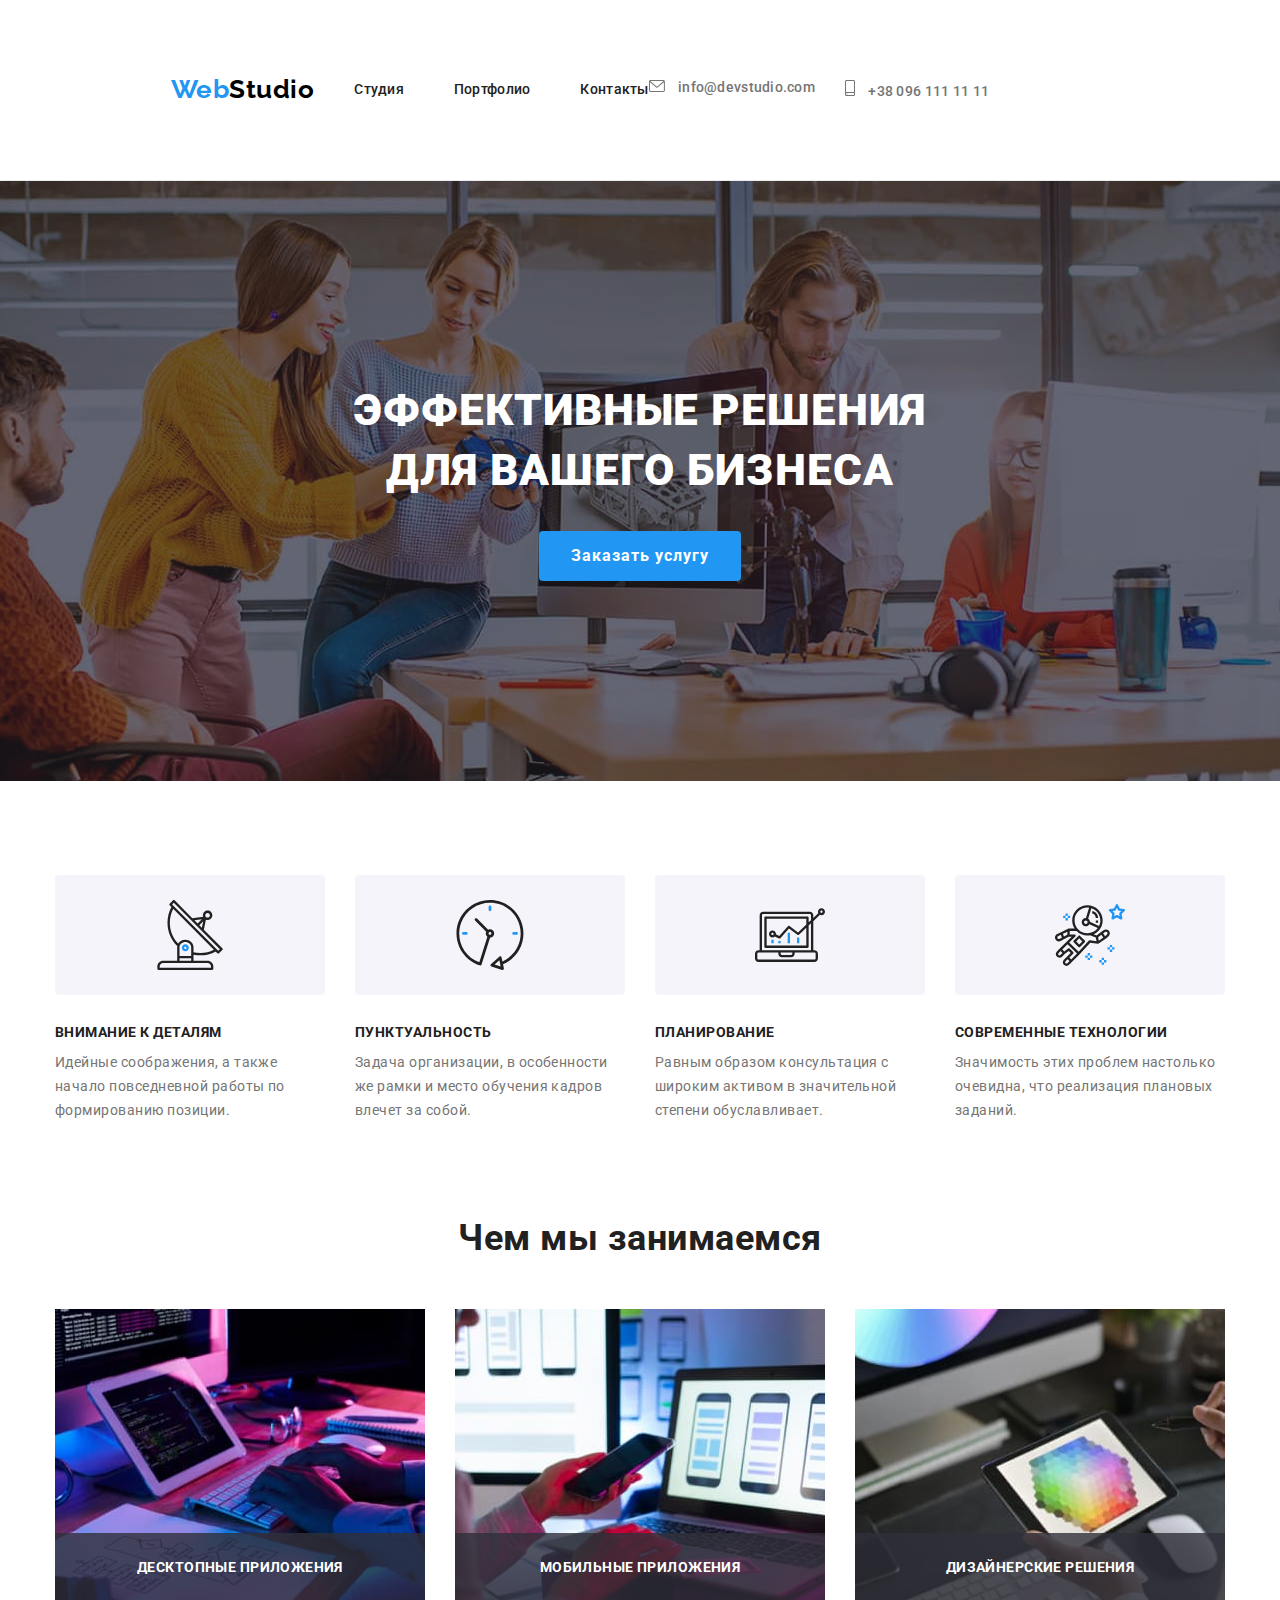
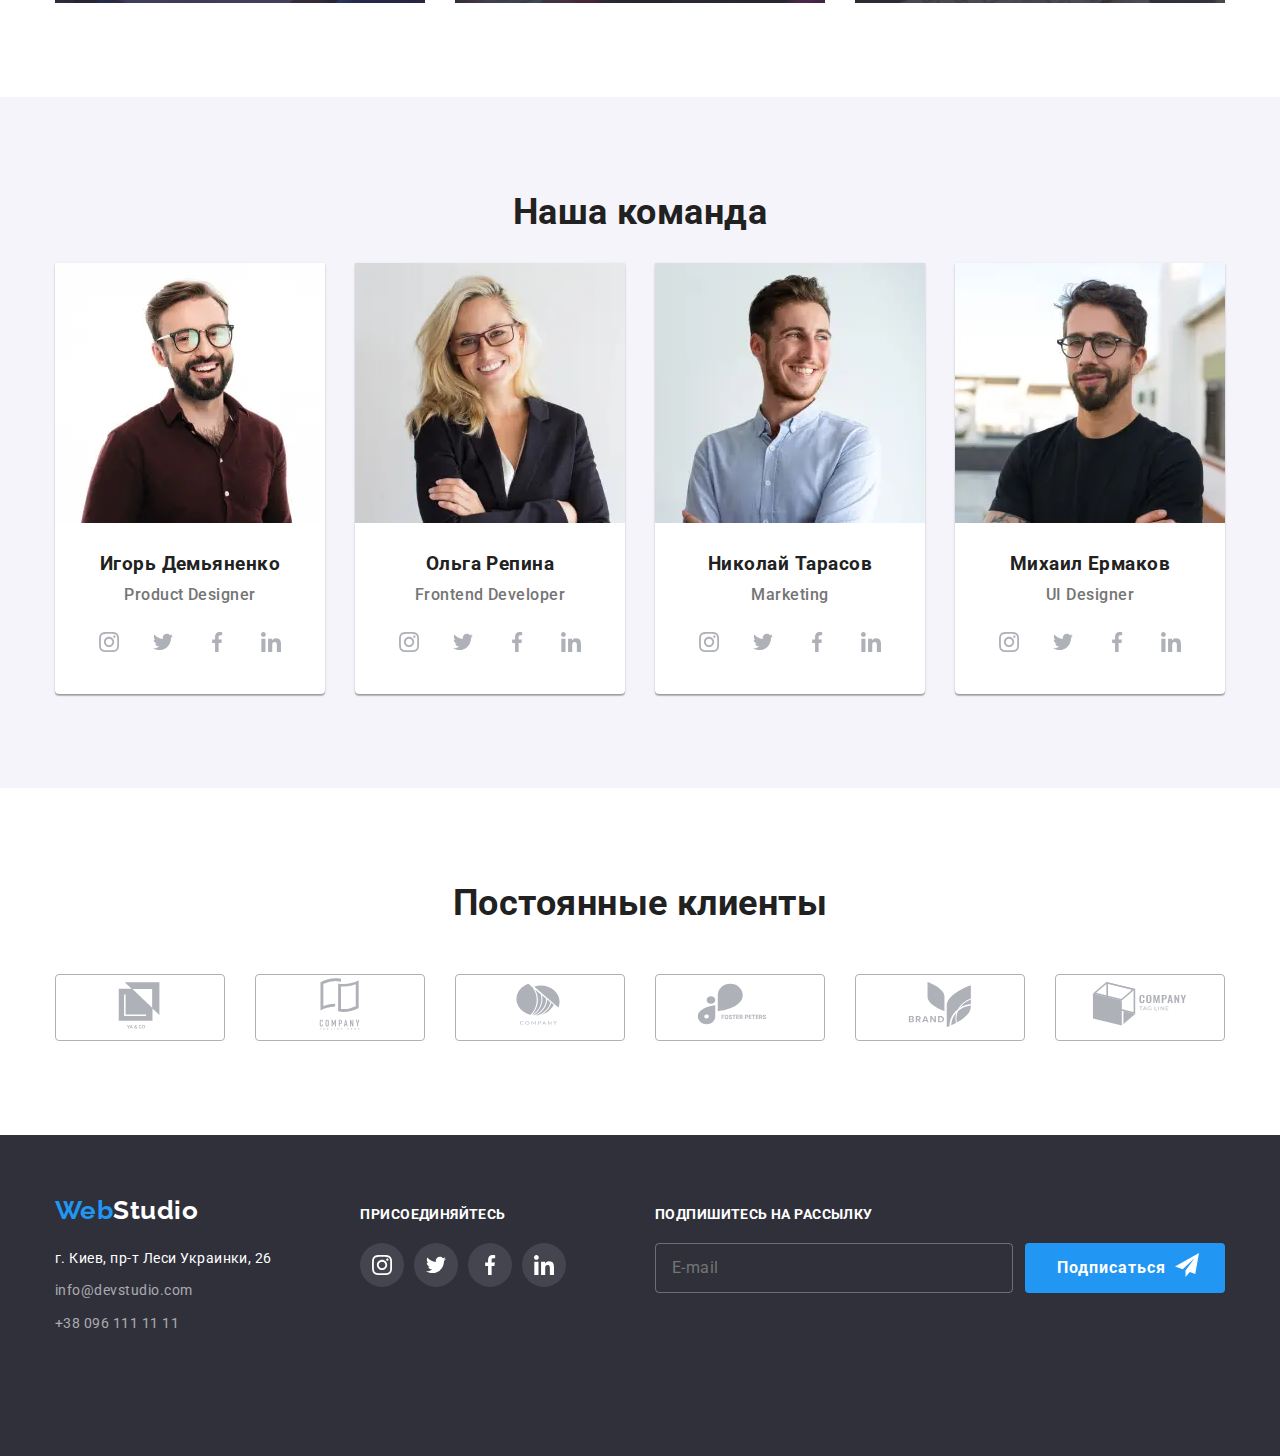
==== commit 20fe7c4d: "Попытка сделать хедер" ====
--- a/index.html
+++ b/index.html
@@ -70,7 +70,7 @@
             </div>
 
             <div class="mobile__contacts">
-              <ul class="header__contacts list header__contacts--wrap">
+              <ul class="header__contacts list">
                 <li class="item header__contacts-link">
                   <a
                     href="mailto:info@devstudio.com"
--- a/css/main.css
+++ b/css/main.css
@@ -453,6 +453,12 @@
   justify-content: center;
 }
 
+@media screen and (min-width: 767px) {
+  .header__nav {
+    margin: 0;
+  }
+}
+
 .header__site-nav {
   flex-wrap: wrap;
   justify-content: flex-start;
@@ -462,6 +468,7 @@
   .header__site-nav {
     display: flex;
     align-items: center;
+    justify-content: space-between;
   }
 }
 
@@ -470,7 +477,7 @@
     display: flex;
     align-items: center;
     justify-content: center;
-    margin-left: 93px;
+    /* margin-left: 93px; */
   }
 }
 
@@ -554,7 +561,6 @@
 @media screen and (min-width: 1200px) {
   .header__contacts {
     display: flex;
-    flex-direction: column-reverse;
   }
 }
 
@@ -567,9 +573,8 @@
 
 @media screen and (min-width: 768px) {
   .header__contacts .link {
-    display: flex;
     align-items: center;
-    justify-content: center;
+    justify-content: space-between;
     padding-top: 32px;
     padding-bottom: 32px;
     font-size: 14px;
@@ -731,7 +736,6 @@
   overflow-y: scroll;
   padding: 48px 40px;
   background-color: var(--white-accent-color);
-  box-shadow: 0px 4px 8px rgba(0, 0, 0, 0.04), 0px 2px 4px rgba(0, 0, 0, 0.08), 0px 1px 3px rgba(0, 0, 0, 0.16);
 }
 
 @media screen and (max-width: 767px) {
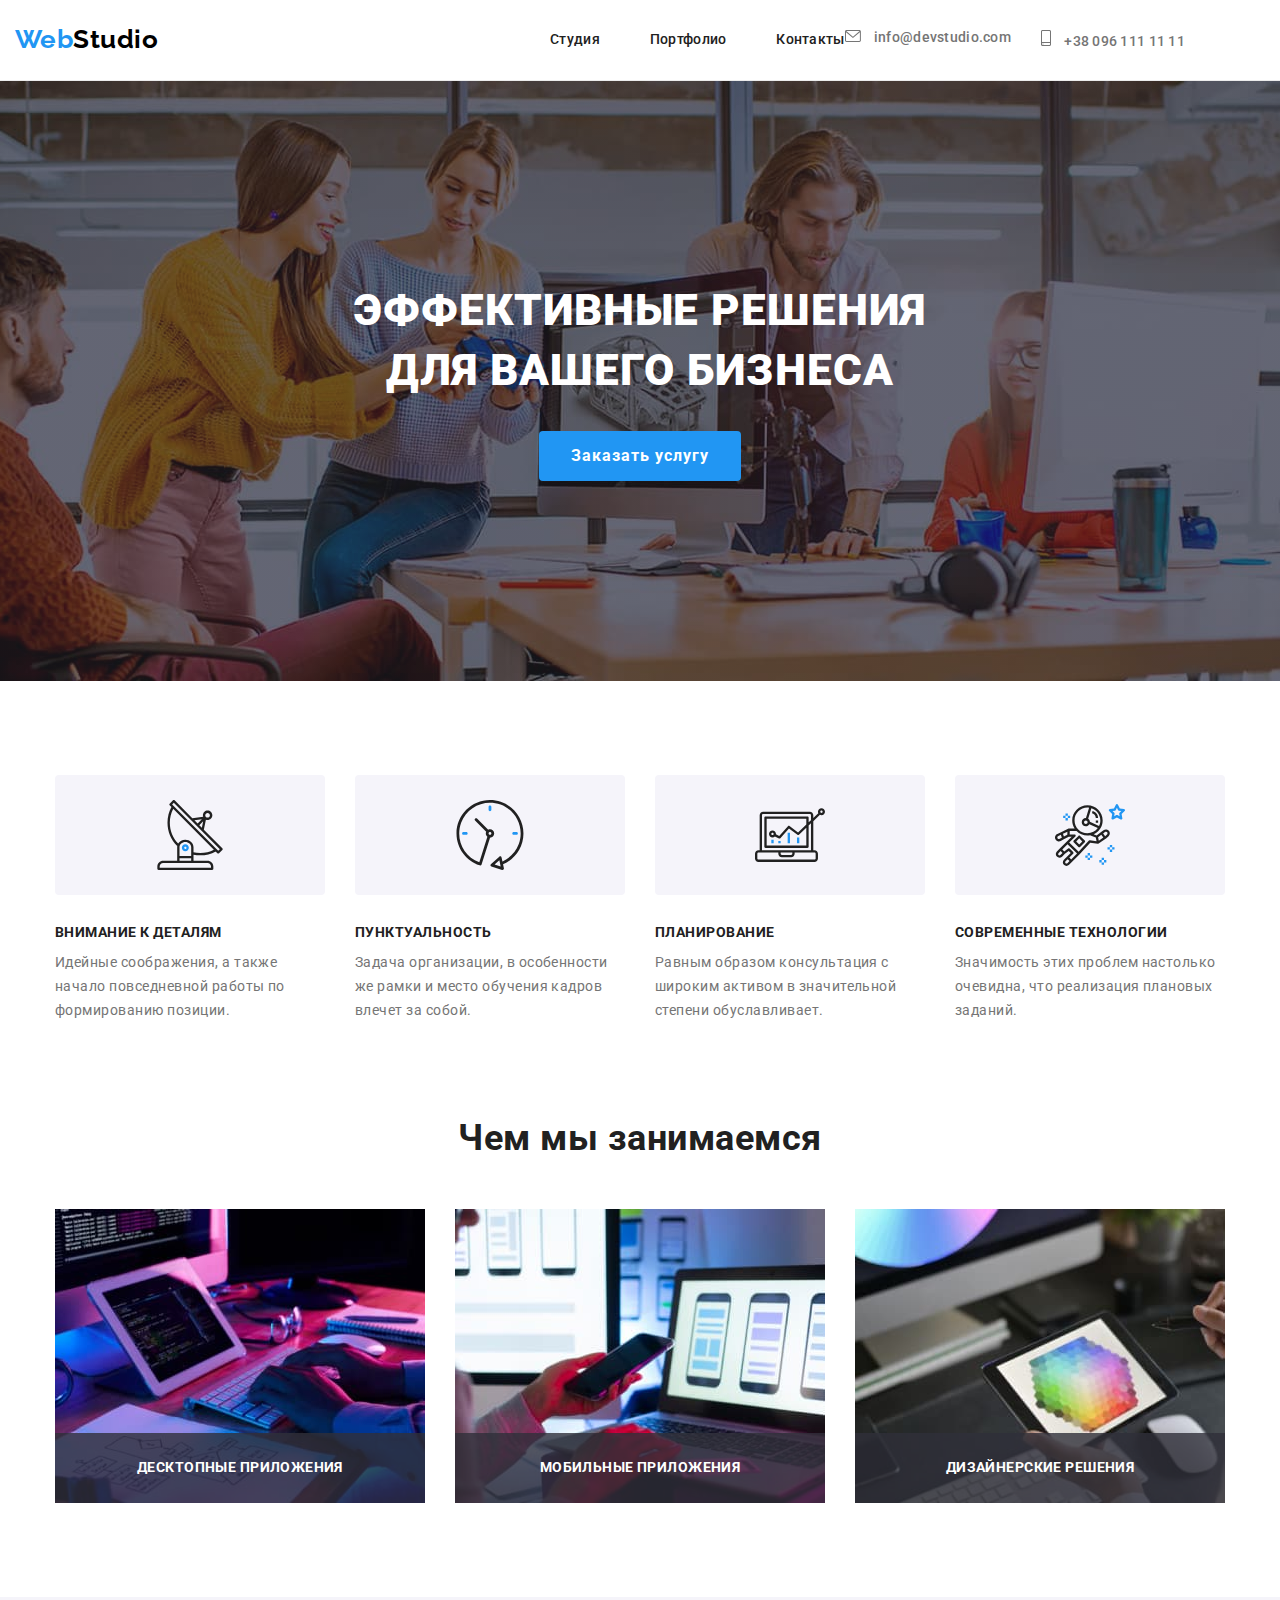
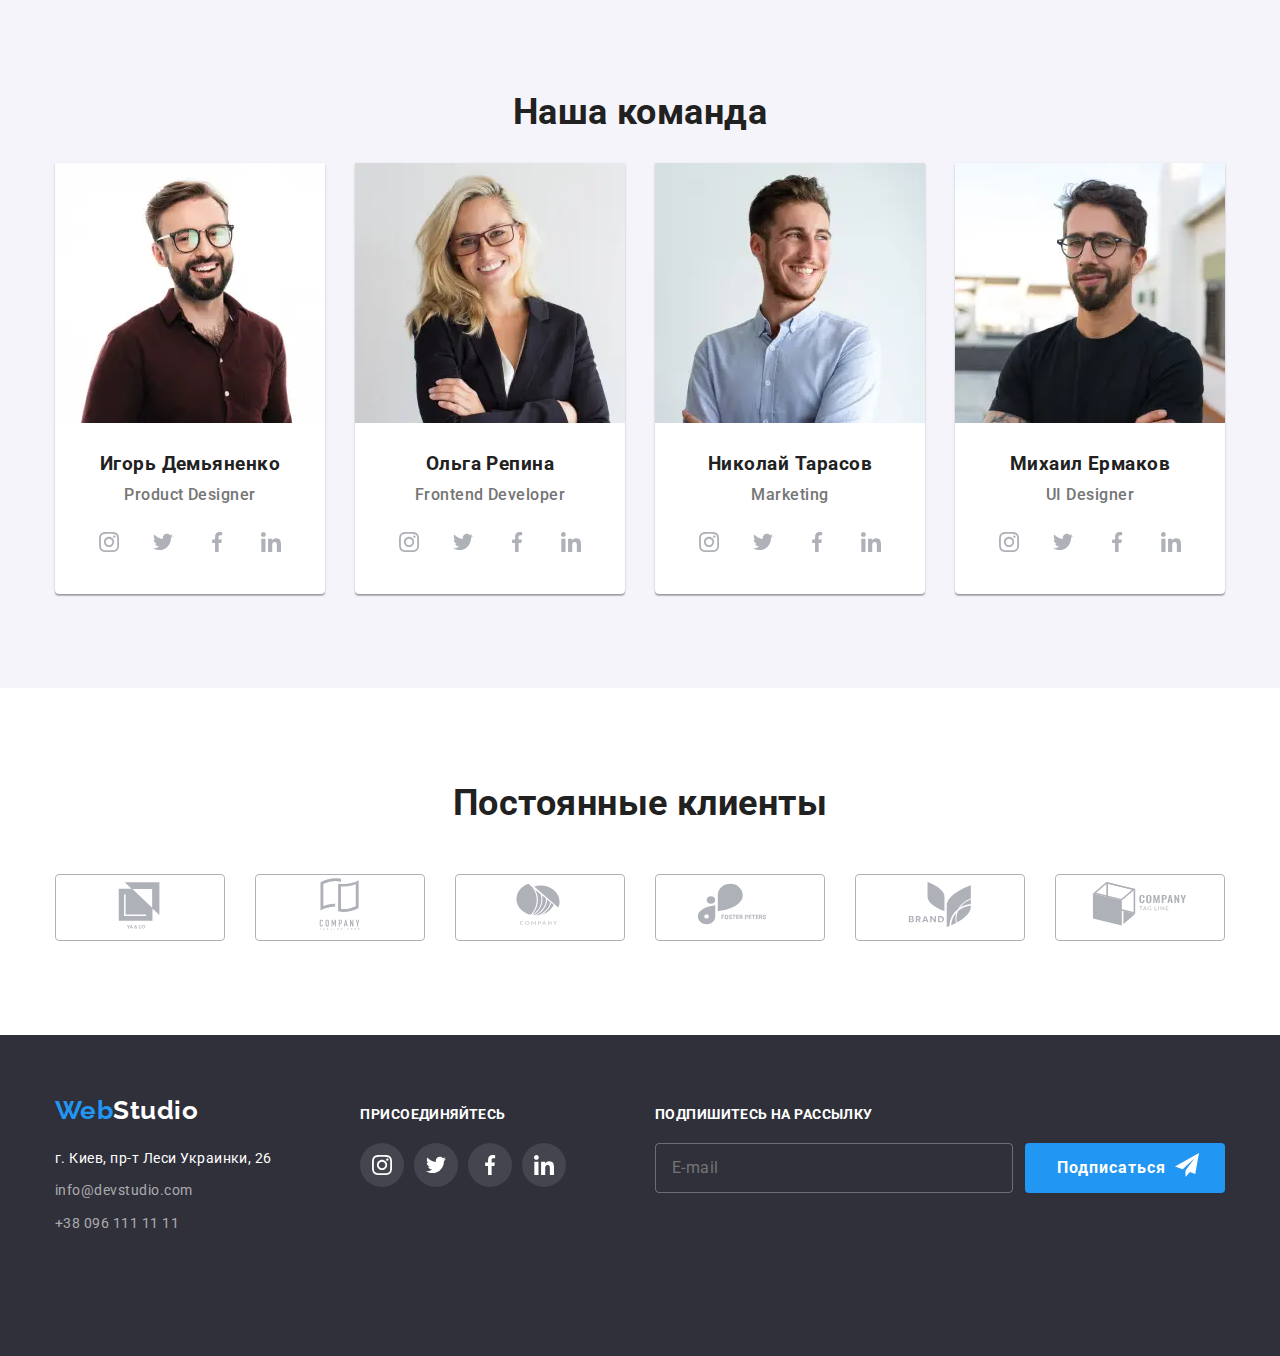
==== commit cc44d564: "Поправляет отступы" ====
--- a/index.html
+++ b/index.html
@@ -19,8 +19,8 @@
 
   <body>
     <header class="header">
-      <div class="container header__nav">
-        <nav class="header__nav">
+      <nav class="header__nav">
+        <div class="container header__nav">
           <a href="./index.html" class="logo header__logo"
             >Web<span class="logo__accent">Studio</span>
           </a>
@@ -138,8 +138,8 @@
               </li>
             </ul>
           </div>
-        </nav>
-      </div>
+        </div>
+      </nav>
     </header>
 
     <main>
--- a/css/main.css
+++ b/css/main.css
@@ -447,14 +447,13 @@
   position: relative;
 }
 
-.header__nav {
+.header__nav .container {
   display: flex;
   align-items: center;
-  justify-content: center;
 }
 
 @media screen and (min-width: 767px) {
-  .header__nav {
+  .header__nav .container {
     margin: 0;
   }
 }
@@ -477,7 +476,6 @@
     display: flex;
     align-items: center;
     justify-content: center;
-    /* margin-left: 93px; */
   }
 }
 
@@ -561,6 +559,7 @@
 @media screen and (min-width: 1200px) {
   .header__contacts {
     display: flex;
+    margin-left: auto;
   }
 }
 
@@ -575,9 +574,8 @@
   .header__contacts .link {
     align-items: center;
     justify-content: space-between;
-    padding-top: 32px;
-    padding-bottom: 32px;
     font-size: 14px;
+    padding: 0;
     line-height: 1.14;
   }
 }
@@ -734,7 +732,6 @@
 
 .mobile-menu {
   overflow-y: scroll;
-  padding: 48px 40px;
   background-color: var(--white-accent-color);
 }
 
@@ -762,6 +759,7 @@
     display: flex;
     align-items: center;
     justify-content: space-between;
+    padding: 0;
   }
 }
 
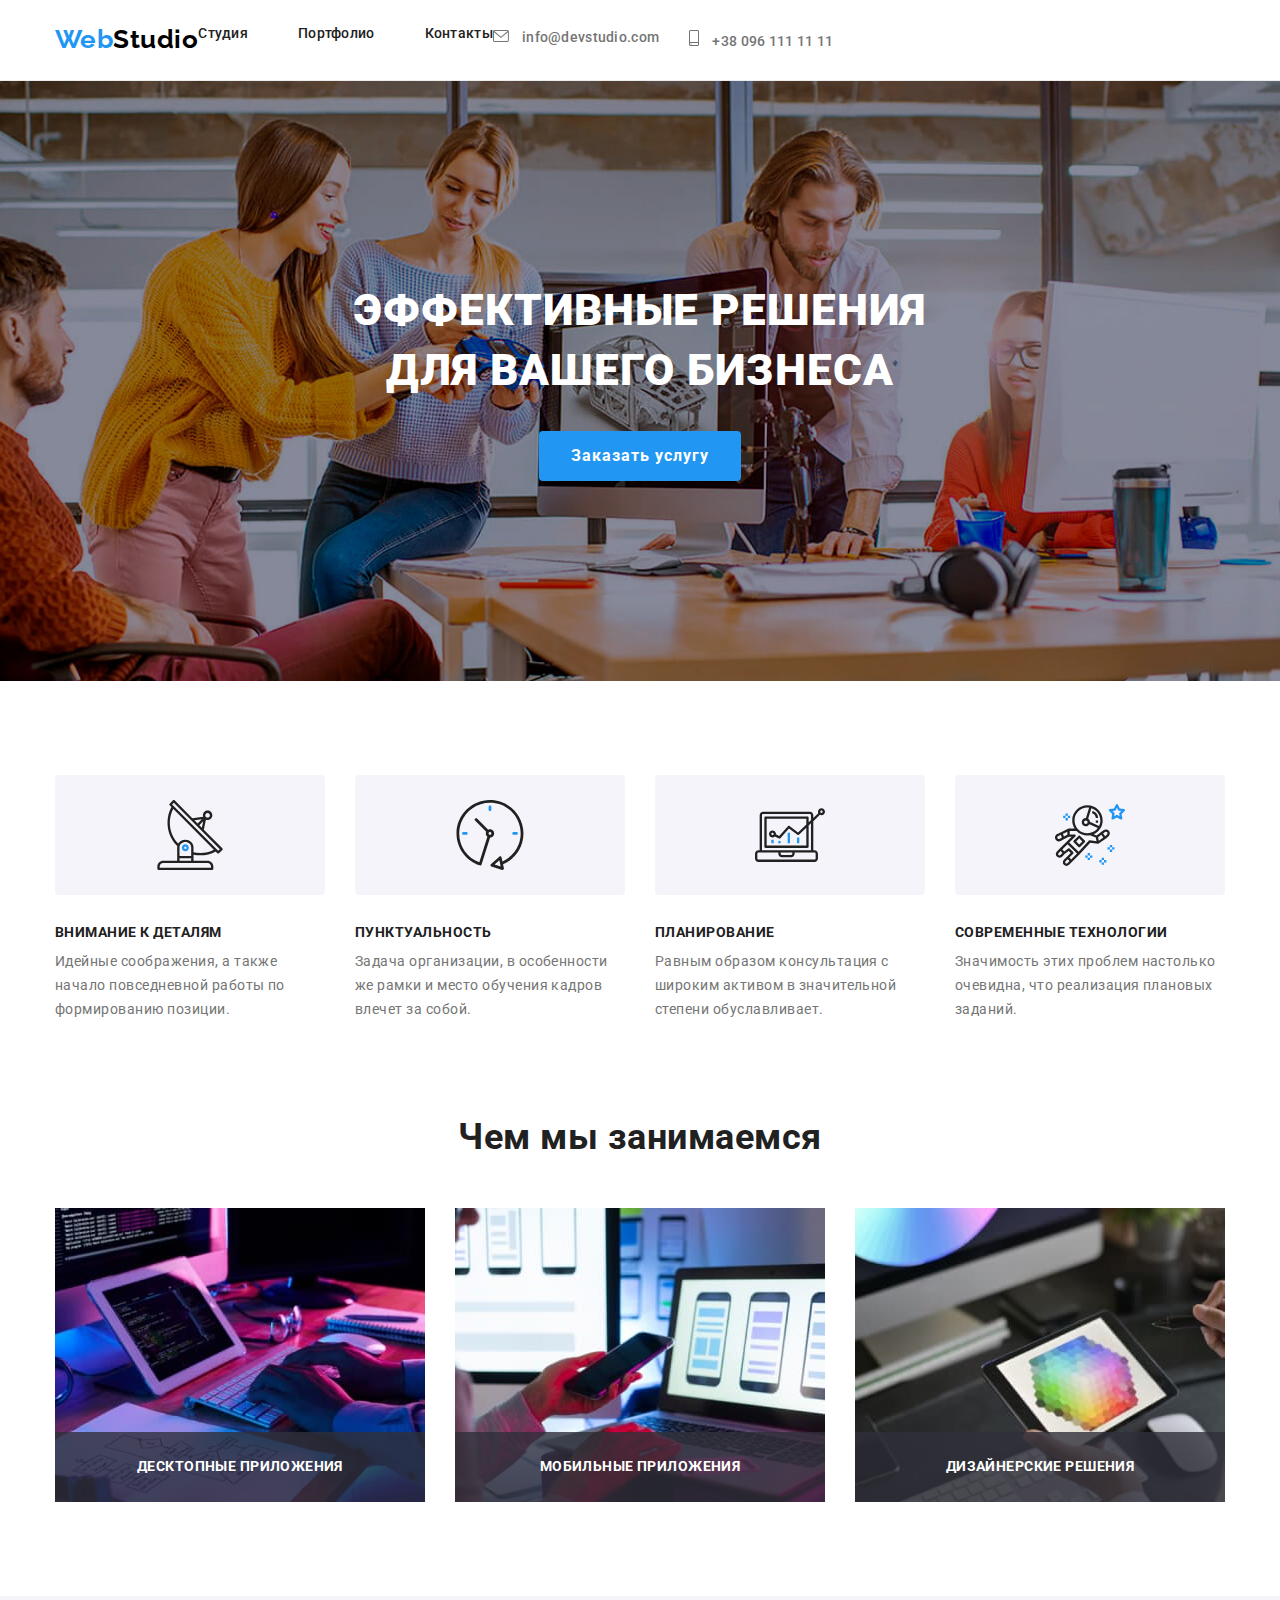
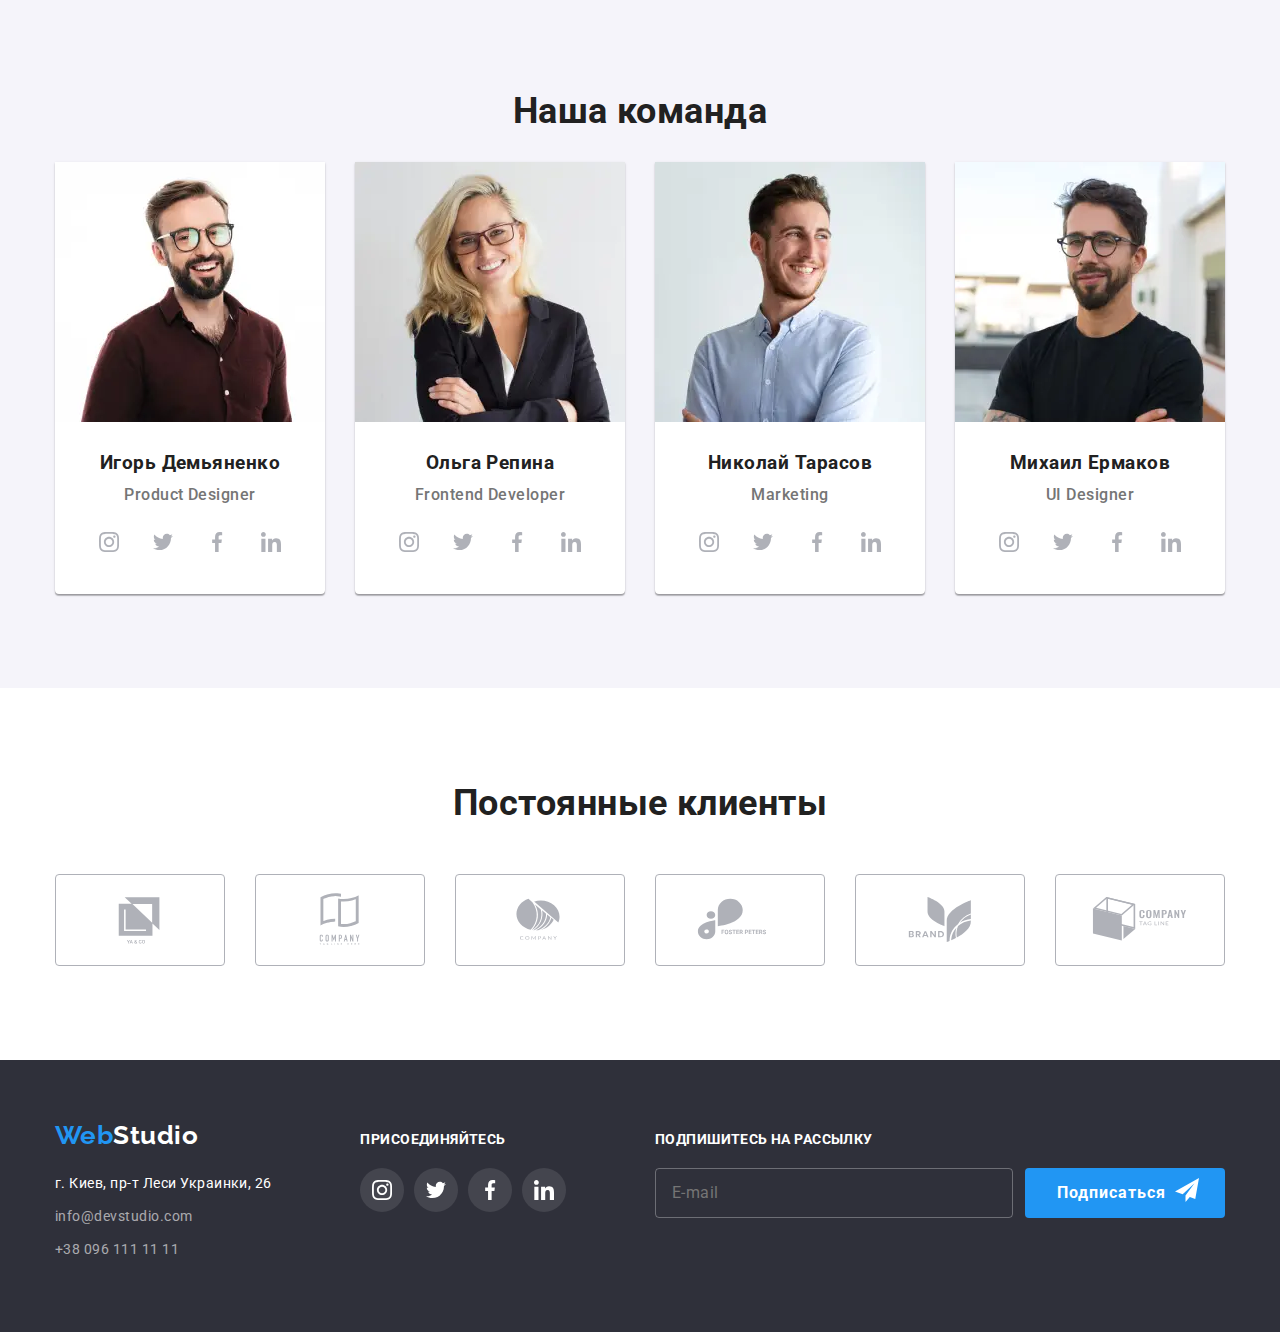
==== commit 170f9f60: "Вносит правки ментора" ====
--- a/index.html
+++ b/index.html
@@ -19,127 +19,129 @@
 
   <body>
     <header class="header">
-      <nav class="header__nav">
-        <div class="container header__nav">
-          <a href="./index.html" class="logo header__logo"
-            >Web<span class="logo__accent">Studio</span>
-          </a>
-
-          <button
-            type="button"
-            class="mobile__button"
-            aria-expanded="false"
-            aria-controls="mobile-menu"
-            data-menu-button
-          >
-            <svg
-              width="40"
-              height="40"
-              aria-label="Переключатель мобильного меню"
+      <div class="container">
+        <nav class="header__nav">
+          <div class="header__nav-flex">
+            <a href="./index.html" class="logo header__logo"
+              >Web<span class="logo__accent">Studio</span>
+            </a>
+
+            <button
+              type="button"
+              class="mobile__button"
+              aria-expanded="false"
+              aria-controls="mobile-menu"
+              data-menu-button
             >
-              <use
-                class="mobile__button-close"
-                href="./images/icons/symbol-defs.svg#icon-acloseblack18dp"
-              ></use>
-              <use
-                class="mobile__button-menu"
-                href="./images/icons/symbol-defs.svg#icon-amenu40px"
-              ></use>
-            </svg>
-          </button>
-
-          <div class="mobile-menu" id="mobile-menu" data-menu>
-            <div class="mobile__navigation">
-              <ul class="header__site-nav list">
-                <li class="item">
+              <svg
+                width="40"
+                height="40"
+                aria-label="Переключатель мобильного меню"
+              >
+                <use
+                  class="mobile__button-close"
+                  href="./images/icons/symbol-defs.svg#icon-acloseblack18dp"
+                ></use>
+                <use
+                  class="mobile__button-menu"
+                  href="./images/icons/symbol-defs.svg#icon-amenu40px"
+                ></use>
+              </svg>
+            </button>
+
+            <div class="mobile-menu" id="mobile-menu" data-menu>
+              <div class="mobile__navigation">
+                <ul class="header__site-nav list">
+                  <li class="item">
+                    <a href="./index.html" class="link header__nav-top"
+                      >Студия</a
+                    >
+                  </li>
+                  <li class="item">
+                    <a
+                      href="./portfolio.html"
+                      class="link header__nav-top header__current"
+                      >Портфолио</a
+                    >
+                  </li>
+                  <li class="item">
+                    <a href="" class="link header__nav-top">Контакты</a>
+                  </li>
+                </ul>
+              </div>
+
+              <div class="mobile__contacts">
+                <ul class="header__contacts list">
+                  <li class="item header__contacts-link">
+                    <a
+                      href="mailto:info@devstudio.com"
+                      class="link header__nav-top header__nav--mail"
+                    >
+                      <svg class="header--mail">
+                        <use
+                          href="./images/icons/symbol-defs.svg#icon-envelopehover"
+                        ></use>
+                      </svg>
+                      info@devstudio.com
+                    </a>
+                  </li>
+                  <li class="item header__contacts-link">
+                    <a
+                      href="tel:+380961111111"
+                      class="link header__nav-top header__nav--phone"
+                    >
+                      <svg class="header--phone">
+                        <use
+                          href="./images/icons/symbol-defs.svg#icon-smartphone"
+                        ></use>
+                      </svg>
+                      +38 096 111 11 11</a
+                    >
+                  </li>
+                </ul>
+              </div>
+              <ul class="mobile__socials">
+                <li class="list mobile__socials-item">
                   <a
-                    href="./index.html"
-                    class="link header__current header__nav-top"
-                    >Студия</a
+                    href=""
+                    class="mobile__socials-link"
+                    target="_blank"
+                    rel="noopener noreferrer"
+                    >Instagram</a
                   >
                 </li>
-                <li class="item">
-                  <a href="./portfolio.html" class="link header__nav-top"
-                    >Портфолио</a
+                <li class="list mobile__socials-item">
+                  <a
+                    href=""
+                    class="mobile__socials-link"
+                    target="_blank"
+                    rel="noopener noreferrer"
+                    >Twitter</a
                   >
                 </li>
-                <li class="item">
-                  <a href="" class="link header__nav-top">Контакты</a>
+                <li class="list mobile__socials-item">
+                  <a
+                    href=""
+                    class="mobile__socials-link"
+                    target="_blank"
+                    rel="noopener noreferrer"
+                    >Facebook</a
+                  >
                 </li>
-              </ul>
-            </div>
-
-            <div class="mobile__contacts">
-              <ul class="header__contacts list">
-                <li class="item header__contacts-link">
+                <li class="list mobile__socials-item">
                   <a
-                    href="mailto:info@devstudio.com"
-                    class="link header__nav-top header__nav--mail"
-                  >
-                    <svg class="header--mail">
-                      <use
-                        href="./images/icons/symbol-defs.svg#icon-envelopehover"
-                      ></use>
-                    </svg>
-                    info@devstudio.com
-                  </a>
-                </li>
-                <li class="item header__contacts-link">
-                  <a
-                    href="tel:+380961111111"
-                    class="link header__nav-top header__nav--phone"
-                  >
-                    <svg class="header--phone">
-                      <use
-                        href="./images/icons/symbol-defs.svg#icon-smartphone"
-                      ></use>
-                    </svg>
-                    +38 096 111 11 11</a
+                    href=""
+                    class="mobile__socials-link"
+                    target="_blank"
+                    rel="noopener noreferrer"
+                    >LinkedIn</a
                   >
                 </li>
               </ul>
             </div>
-            <ul class="mobile__socials">
-              <li class="list mobile__socials-item">
-                <a
-                  href=""
-                  class="mobile__socials-link"
-                  target="_blank"
-                  rel="noopener noreferrer"
-                  >Instagram</a
-                >
-              </li>
-              <li class="list mobile__socials-item">
-                <a
-                  href=""
-                  class="mobile__socials-link"
-                  target="_blank"
-                  rel="noopener noreferrer"
-                  >Twitter</a
-                >
-              </li>
-              <li class="list mobile__socials-item">
-                <a
-                  href=""
-                  class="mobile__socials-link"
-                  target="_blank"
-                  rel="noopener noreferrer"
-                  >Facebook</a
-                >
-              </li>
-              <li class="list mobile__socials-item">
-                <a
-                  href=""
-                  class="mobile__socials-link"
-                  target="_blank"
-                  rel="noopener noreferrer"
-                  >LinkedIn</a
-                >
-              </li>
-            </ul>
           </div>
-        </div>
-      </nav>
+        </nav>
+      </div>
     </header>
 
     <main>
--- a/css/main.css
+++ b/css/main.css
@@ -54,7 +54,7 @@
 
 img {
   display: block;
-  width: 100%;
+  max-width: 100%;
   height: auto;
 }
 
@@ -209,6 +209,12 @@
   padding: 40px 30px;
   box-shadow: 0px 1px 3px rgba(0, 0, 0, 0.12), 0px 1px 1px rgba(0, 0, 0, 0.14), 0px 2px 1px rgba(0, 0, 0, 0.2);
   border-radius: 4px;
+}
+
+@media screen and (max-width: 450px) {
+  .modal {
+    padding: 5px;
+  }
 }
 
 @media screen and (min-width: 1200px) {
@@ -447,9 +453,20 @@
   position: relative;
 }
 
-.header__nav .container {
-  display: flex;
-  align-items: center;
+@media screen and (min-width: 767px) {
+  .header__nav {
+    display: flex;
+    align-items: center;
+    justify-content: space-between;
+  }
+}
+
+@media screen and (min-width: 767px) {
+  .header__nav-flex {
+    display: flex;
+    align-items: center;
+    justify-content: space-between;
+  }
 }
 
 @media screen and (min-width: 767px) {
@@ -484,14 +501,16 @@
   align-items: center;
 }
 
-.header__current {
-  text-decoration: none;
-  color: currentColor;
-  position: relative;
-}
-
 .header__current::hover, .header__current::focus {
   color: var(--main-current-cl);
+}
+
+@media screen and (min-width: 767px) {
+  .header__current {
+    text-decoration: none;
+    color: currentColor;
+    position: relative;
+  }
 }
 
 .header__current::after {
@@ -515,7 +534,6 @@
 }
 
 .header__logo {
-  display: block;
   padding-top: 24px;
   padding-bottom: 25px;
   margin-right: auto;
@@ -523,17 +541,20 @@
 
 .header__nav-top {
   display: block;
+  padding-top: 21px;
 }
 
 .header__nav--phone {
   font-size: 34px;
   line-height: 1.18;
+  padding-bottom: 21px;
   color: #2196f3;
 }
 
 .header__nav--mail {
   font-size: 24px;
   line-height: 1.17;
+  padding-top: 21px;
 }
 
 .header__site-nav .item:not(:last-child) {
@@ -630,35 +651,51 @@
 
 .overlay {
   max-width: 1600px;
-  height: 600px;
+  max-height: 400px;
   margin-left: auto;
   margin-right: auto;
-  padding-top: 200px;
-  padding-bottom: 200px;
-  background-image: linear-gradient(var(--overlay-gradient-color), var(--overlay-gradient-color)), url("../images/heroj.jpg");
+  padding-top: 118px;
+  padding-bottom: 118px;
+  background-image: linear-gradient(var(--overlay-gradient-color), var(--overlay-gradient-color)), url("../images/adapt/mobile/hero/hero.jpg");
   background-repeat: no-repeat;
   background-position: center;
   background-size: cover;
 }
 
-@media screen and (max-width: 480px) {
+@media screen and (min-resolution: 2dppx) {
   .overlay {
     max-width: 480px;
-    height: 400px;
-  }
-}
-
-@media screen and (max-width: 768px) {
+    max-height: 400px;
+    background-image: url("/images/adapt/mobile/hero/Hero@2x.jpg");
+  }
+}
+
+@media (min-width: 767px) {
   .overlay {
     max-width: 768px;
-    height: 400px;
-  }
-}
-
-@media screen and (max-width: 1200px) {
+    background-image: url("/images/adapt/tablet/hero/Hero.jpg");
+  }
+}
+
+@media screen and (min-width: 767px) and (min-resolution: 2dppx) {
+  .overlay {
+    background-image: url("/images/adapt/tablet/hero/Hero@2x.jpg");
+  }
+}
+
+@media (min-width: 1199px) {
   .overlay {
     max-width: 1600px;
-    height: 600px;
+    max-height: 600px;
+    padding-top: 200px;
+    padding-bottom: 200px;
+    background-image: url("/images/adapt/desktop/hero/Hero.jpg");
+  }
+}
+
+@media screen and (min-width: 1199px) and (min-resolution: 2dppx) {
+  .overlay {
+    background-image: url("/images/adapt/desktop/hero/Hero@2x.jpg");
   }
 }
 
@@ -678,17 +715,24 @@
   text-transform: uppercase;
 }
 
-@media screen and (max-width: 1200px) {
-  .hero__title {
-    font-size: 44px;
-    line-height: 1.36;
-  }
-}
-
 @media screen and (max-width: 1199px) {
   .hero__title {
     font-size: 26px;
     line-height: 1.62;
+  }
+}
+
+@media screen and (max-width: 480px) {
+  .hero__title {
+    font-size: 20px;
+    line-height: 1.82;
+  }
+}
+
+@media screen and (min-width: 1200px) {
+  .hero__title {
+    font-size: 44px;
+    line-height: 1.36;
   }
 }
 
@@ -731,14 +775,13 @@
 }
 
 .mobile-menu {
-  overflow-y: scroll;
+  overflow-y: auto;
   background-color: var(--white-accent-color);
 }
 
 @media screen and (max-width: 767px) {
   .mobile-menu {
     display: none;
-    position: fixed;
     top: 0;
     right: 0;
     width: 100%;
@@ -795,6 +838,13 @@
   color: var(--accent-color);
 }
 
+@media screen and (min-width: 768px) {
+  .mobile__contacts {
+    display: flex;
+    flex-direction: column;
+  }
+}
+
 .section {
   padding-top: 60px;
   padding-bottom: 60px;
@@ -849,11 +899,9 @@
 }
 
 .features__svg {
-  padding-top: 25px;
-  padding-bottom: 25px;
   margin-bottom: 30px;
   width: 100%;
-  height: auto;
+  height: 120px;
   background-color: var(--features-bcg-cl);
   border-radius: 4px;
   display: flex;
@@ -943,6 +991,12 @@
 .footer__content--margin {
   margin-bottom: 60px;
   justify-content: center;
+}
+
+@media screen and (min-width: 1200px) {
+  .footer__content--margin {
+    margin-bottom: 0;
+  }
 }
 
 .footer__socials {
@@ -1236,26 +1290,25 @@
 .clients__company {
   margin-top: 30px;
   margin-left: 30px;
+  flex-basis: calc((100% - 2 * 30px) / 2);
+}
+
+@media screen and (min-width: 768px) {
+  .clients__company {
+    flex-basis: calc((100% - 3 * 30px) / 3);
+  }
+}
+
+@media screen and (min-width: 1200px) {
+  .clients__company {
+    flex-basis: calc((100% - 6 * 30px) / 6);
+  }
+}
+
+.clients__img {
   width: 210px;
-  flex-basis: calc((100% - 2 * 30px) / 2);
-}
-
-@media screen and (min-width: 768px) {
-  .clients__company {
-    width: 226px;
-    flex-basis: calc((100% - 3 * 30px) / 3);
-  }
-}
-
-@media screen and (min-width: 1200px) {
-  .clients__company {
-    width: 170px;
-    flex-basis: calc((100% - 6 * 30px) / 6);
-  }
-}
-
-.clients__img {
-  display: block;
+  height: 92px;
+  display: flex;
   align-items: center;
   justify-content: center;
   text-align: center;
@@ -1266,15 +1319,24 @@
   transition: color var(--animation), border var(--animation);
 }
 
+@media screen and (min-width: 768px) {
+  .clients__img {
+    width: 226px;
+  }
+}
+
+@media screen and (min-width: 1200px) {
+  .clients__img {
+    width: 170px;
+  }
+}
+
 .clients__img:hover, .clients__img:focus {
   color: var(--clients-company-hover);
   border: 1px solid var(--clients-company-hover);
 }
 
 .clients__svg {
-  display: inline-flex;
-  justify-content: center;
-  align-items: center;
   width: 106px;
   height: 60px;
   fill: currentColor;
@@ -1440,14 +1502,15 @@
   box-shadow: 0px 1px 1px rgba(0, 0, 0, 0.12), 0px 4px 4px rgba(0, 0, 0, 0.06), 1px 4px 6px rgba(0, 0, 0, 0.16);
 }
 
-/* .projects__group {
-  margin-top: 0;
+.projects__group {
+  margin-top: 4px;
   margin-bottom: 0;
   font-size: 16px;
   line-height: 1.87;
   text-decoration: none;
   color: var(--primary-text-color);
-} */
+}
+
 .projects__items:nth-child(3n) {
   margin-right: 0;
 }
